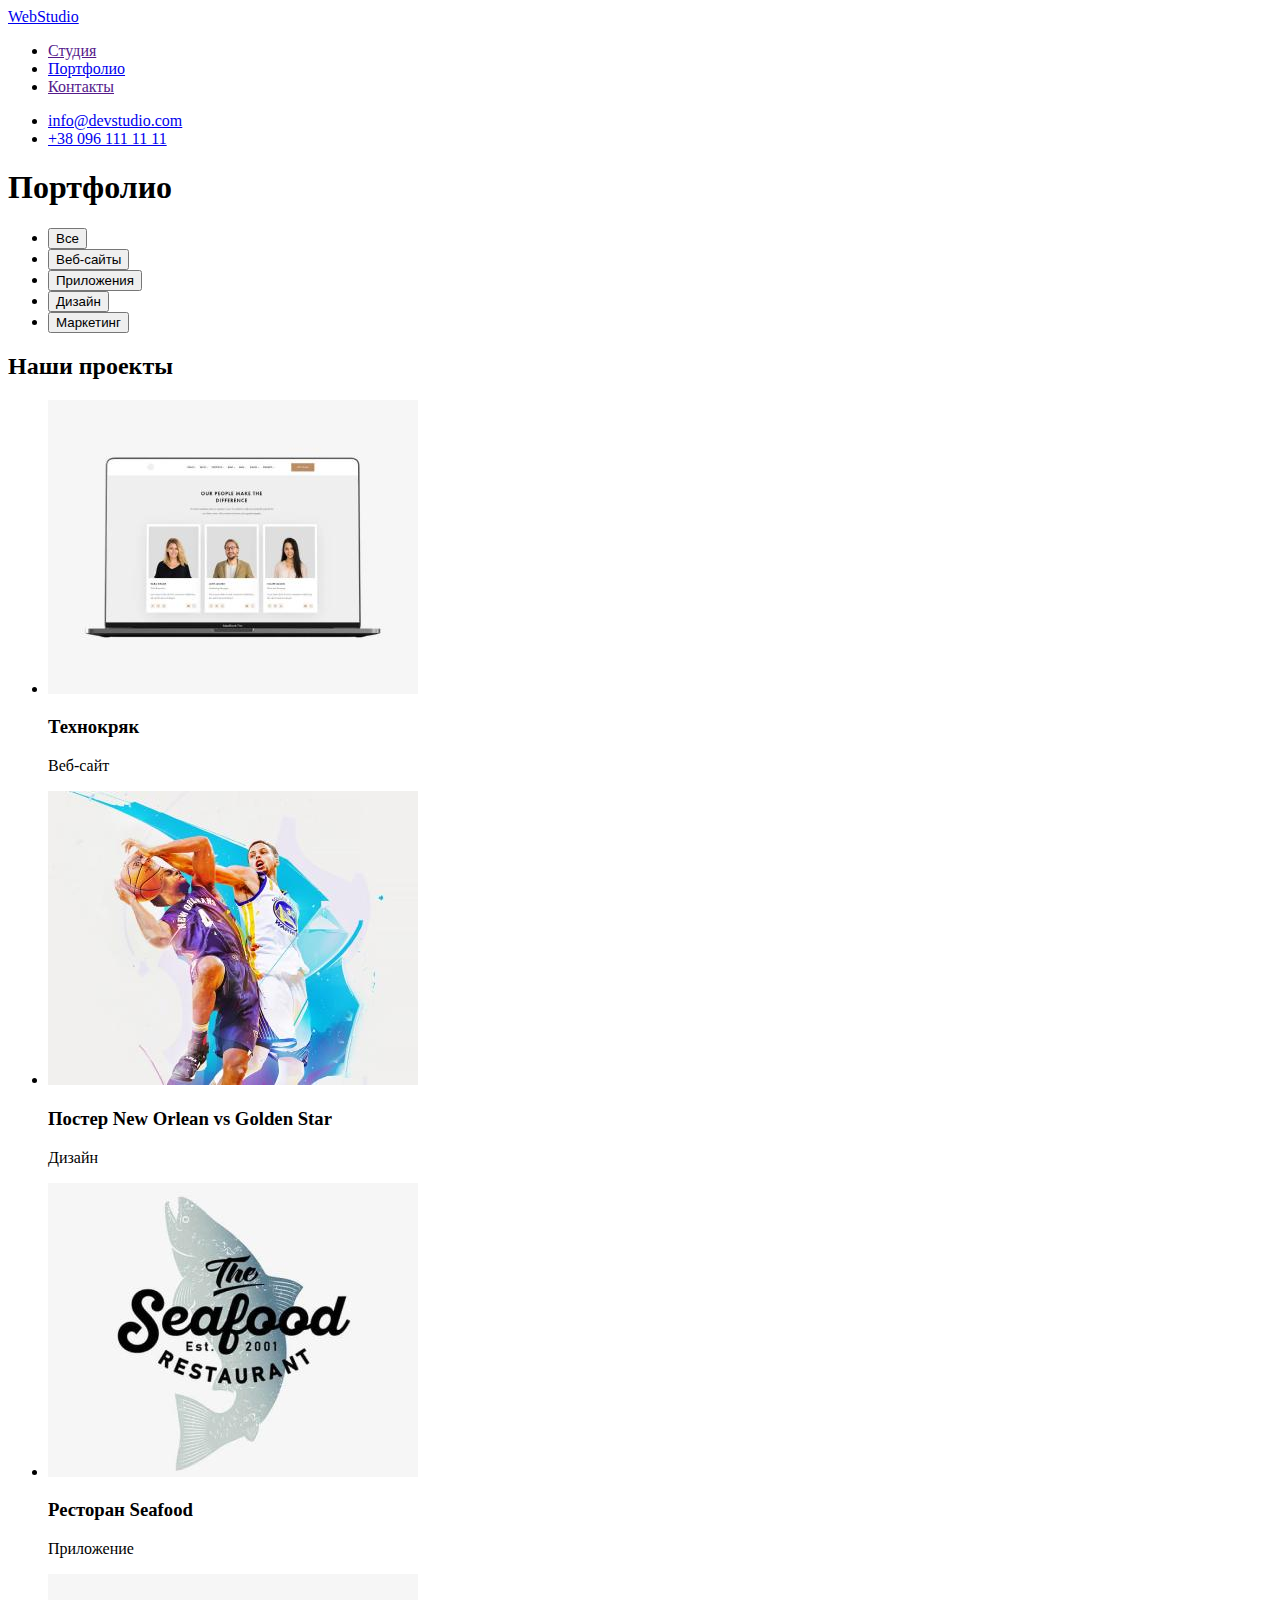
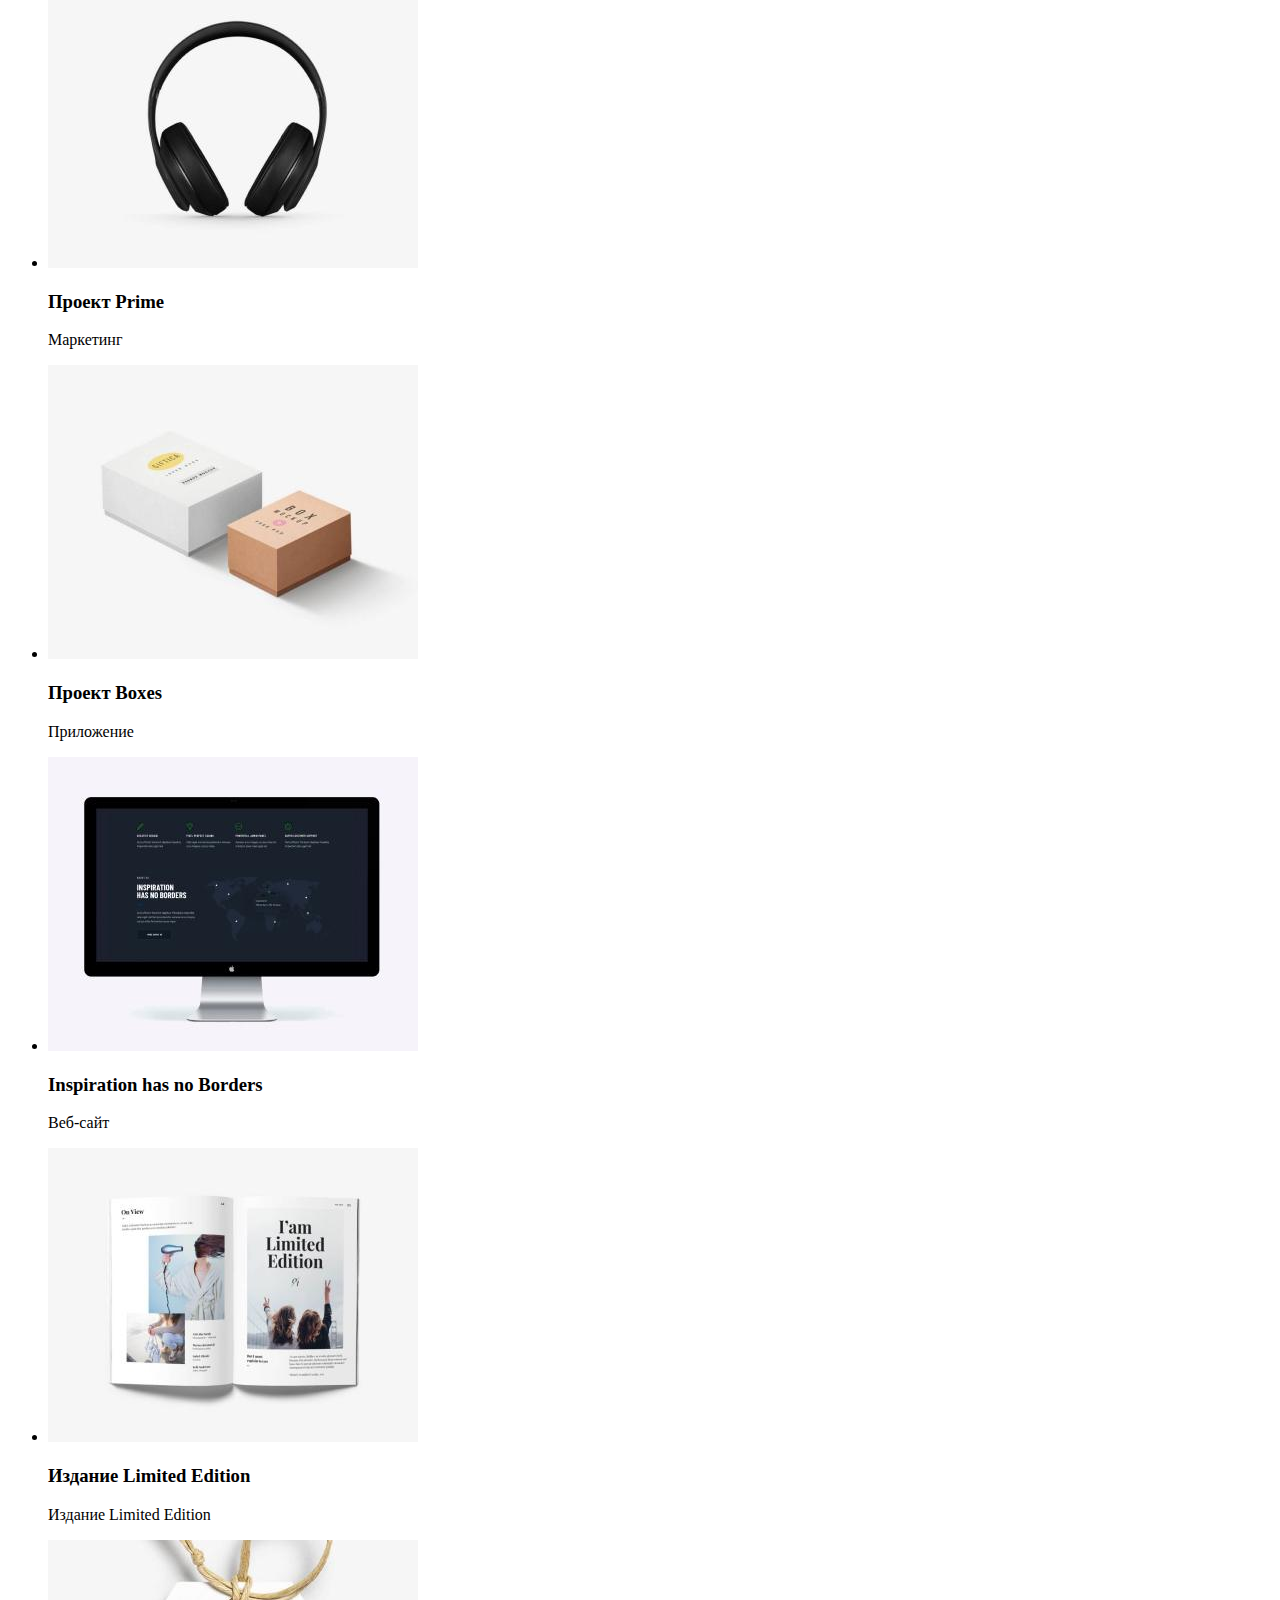
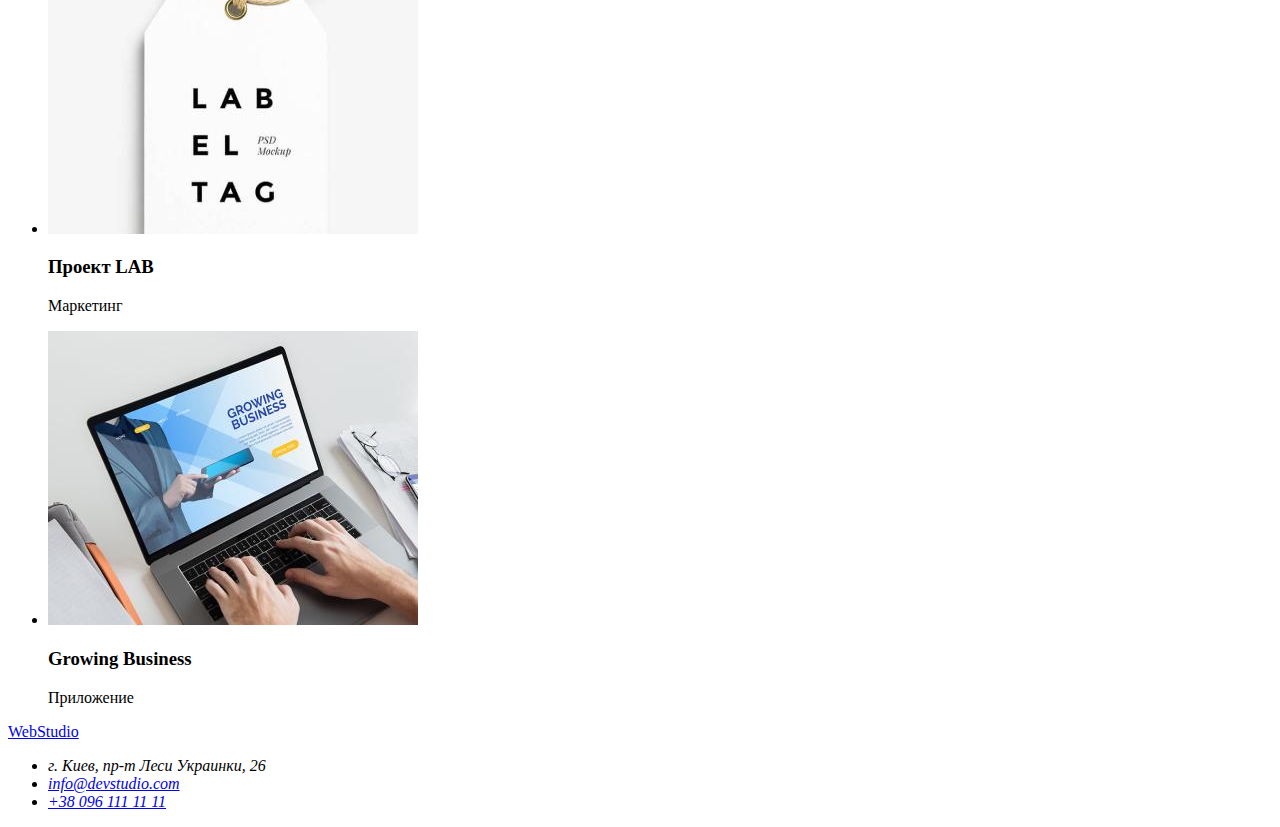
==== portfolio.html @ 82c2c6bb "Portfolio.html created" ====
<!DOCTYPE html>
<html lang="ru">
<head>
    <meta charset="UTF-8">
    <meta http-equiv="X-UA-Compatible" content="IE=edge">
    <meta name="viewport" content="width=device-width, initial-scale=1.0">
    <title>Portfolio</title>
</head>
<body>
    <header>
        <nav>
            <a href="./index.html" class="logo" lang="en">WebStudio</a>
            <ul>
                <li><a href="" class="link">Студия</a></li>
                <li><a href="./portfolio.html" class="link">Портфолио</a></li>
                <li><a href="" class="link">Контакты</a></li>
            </ul>
        </nav>
            <ul>
                <li><a href="mailto:info@devstudio.com" class="link">info@devstudio.com</a></li>
                <li><a href="tel:+380961111111" class="link">+38 096 111 11 11</a></li>
            </ul>
    </header>
    <main>
        <h1>Портфолио</h1>
        <section>
            <ul class="projects-filter">
                <li><button type="button">Все</button></li>
                <li><button type="button">Веб-сайты</button></li>
                <li><button type="button">Приложения</button></li>
                <li><button type="button">Дизайн</button></li>
                <li><button type="button">Маркетинг</button></li>
            </ul>
        </section>
        <section>
            <h2>Наши проекты</h2>
            <ul class="projects-list">
                <li>
                    <img src="./images/project-1.jpg" alt="Эскиз проекта" width="370">
                    <h3>Технокряк</h3>
                    <p>Веб-сайт</p>
                </li>
                <li>
                    <img src="./images/project-2.jpg" alt="Эскиз проекта" width="370">
                    <h3>Постер New Orlean vs Golden Star</h3>
                    <p>Дизайн</p>
                </li>
                <li>
                    <img src="./images/project-3.jpg" alt="Эскиз проекта" width="370">
                    <h3>Ресторан Seafood</h3>
                    <p>Приложение</p>
                </li>
                <li>
                    <img src="./images/project-4.jpg" alt="Эскиз проекта" width="370">
                    <h3>Проект Prime</h3>
                    <p>Маркетинг</p>
                </li>
                <li>
                    <img src="./images/project-5.jpg" alt="Эскиз проекта" width="370">
                    <h3>Проект Boxes</h3>
                    <p>Приложение</p>
                </li>
                <li>
                    <img src="./images/project-6.jpg" alt="Эскиз проекта" width="370">
                    <h3>Inspiration has no Borders</h3>
                    <p>Веб-сайт</p>
                </li>
                <li>
                    <img src="./images/project-7.jpg" alt="Эскиз проекта" width="370">
                    <h3>Издание Limited Edition</h3>
                    <p>Издание Limited Edition</p>
                </li>
                <li>
                    <img src="./images/project-8.jpg" alt="Эскиз проекта" width="370">
                    <h3>Проект LAB</h3>
                    <p>Маркетинг</p>
                </li>
                <li>
                    <img src="./images/project-9.jpg" alt="Эскиз проекта" width="370">
                    <h3>Growing Business</h3>
                    <p>Приложение</p>
                </li>
            </ul>
        </section>
    </main>
    <footer>
        <a href="./index.html" class="logo" lang="en">WebStudio</a>
        <address>
            <ul>
                <li>г. Киев, пр-т Леси Украинки, 26</li>
                <li><a href="mailto:info@devstudio.com" class="link">info@devstudio.com</a></li>
                <li><a href="tel:+380961111111" class="link">+38 096 111 11 11</a></li>
            </ul>
        </address>
    </footer>
</body>
</html>
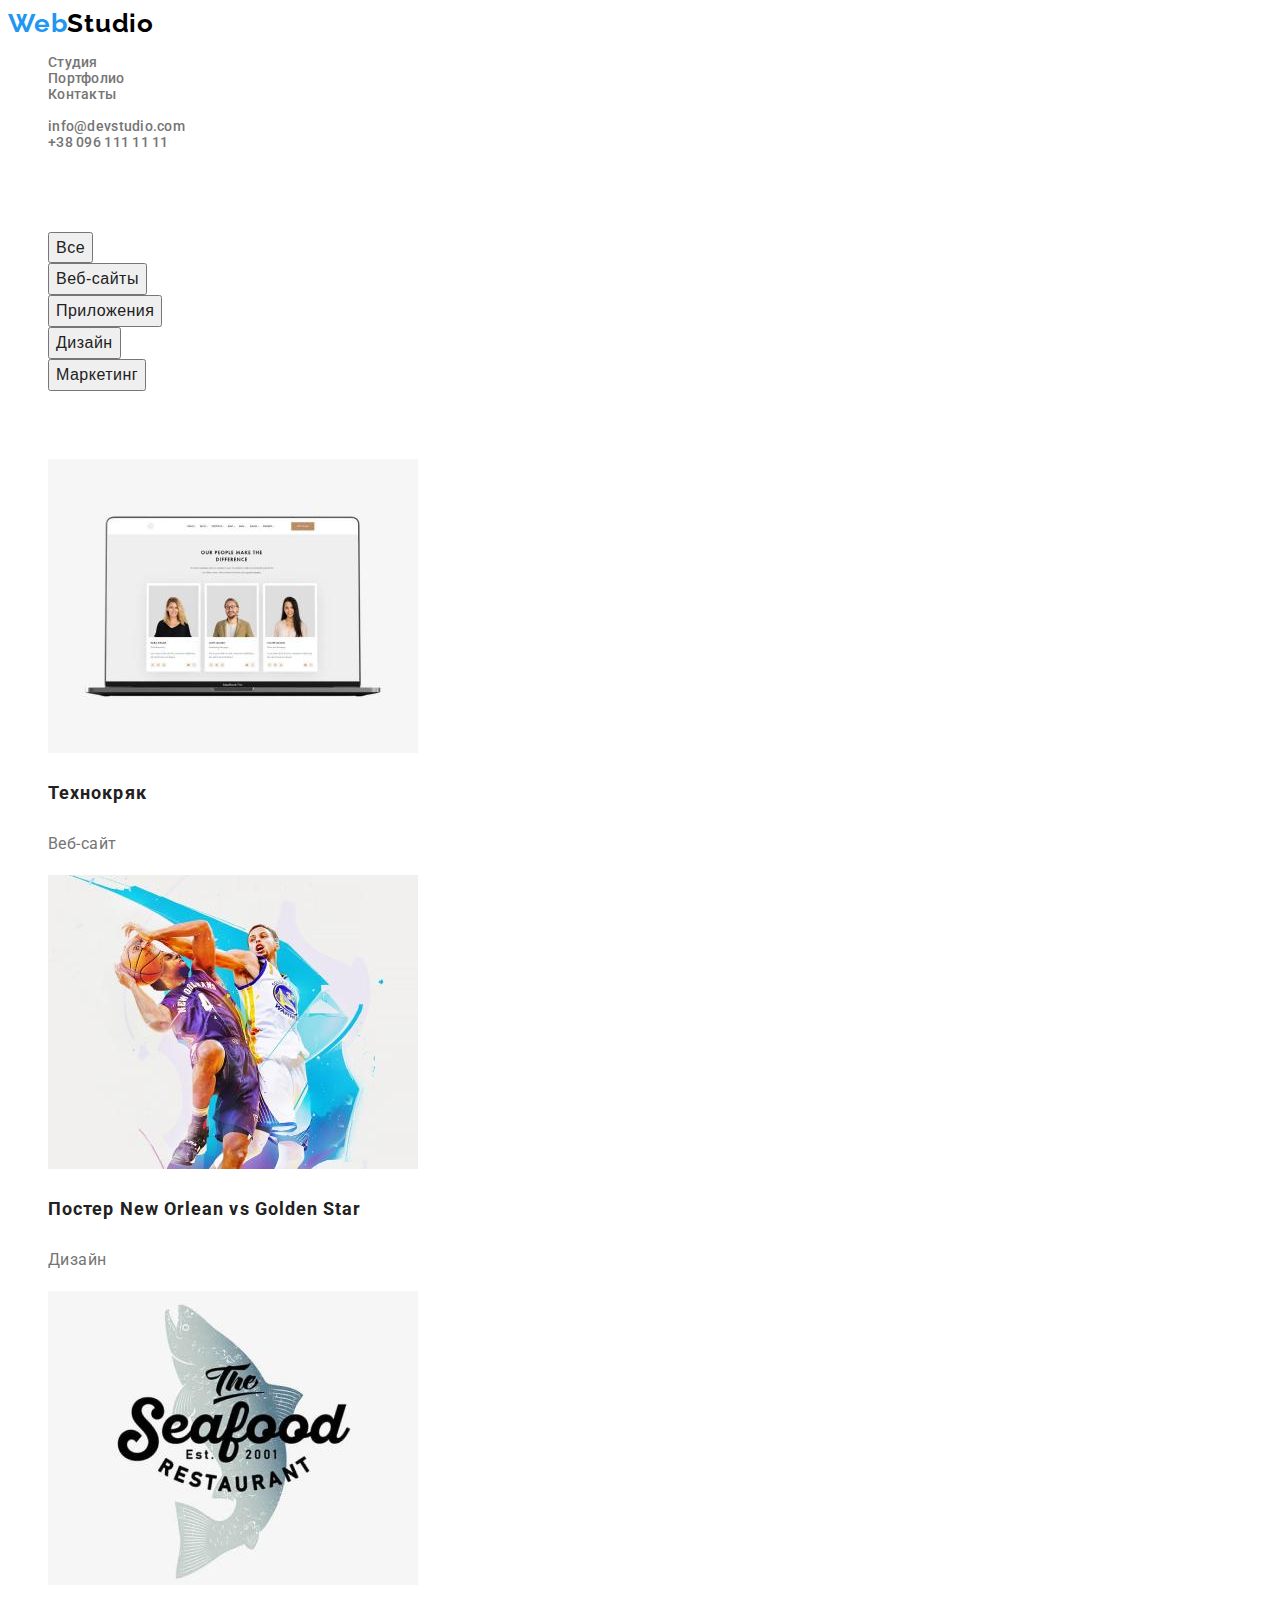
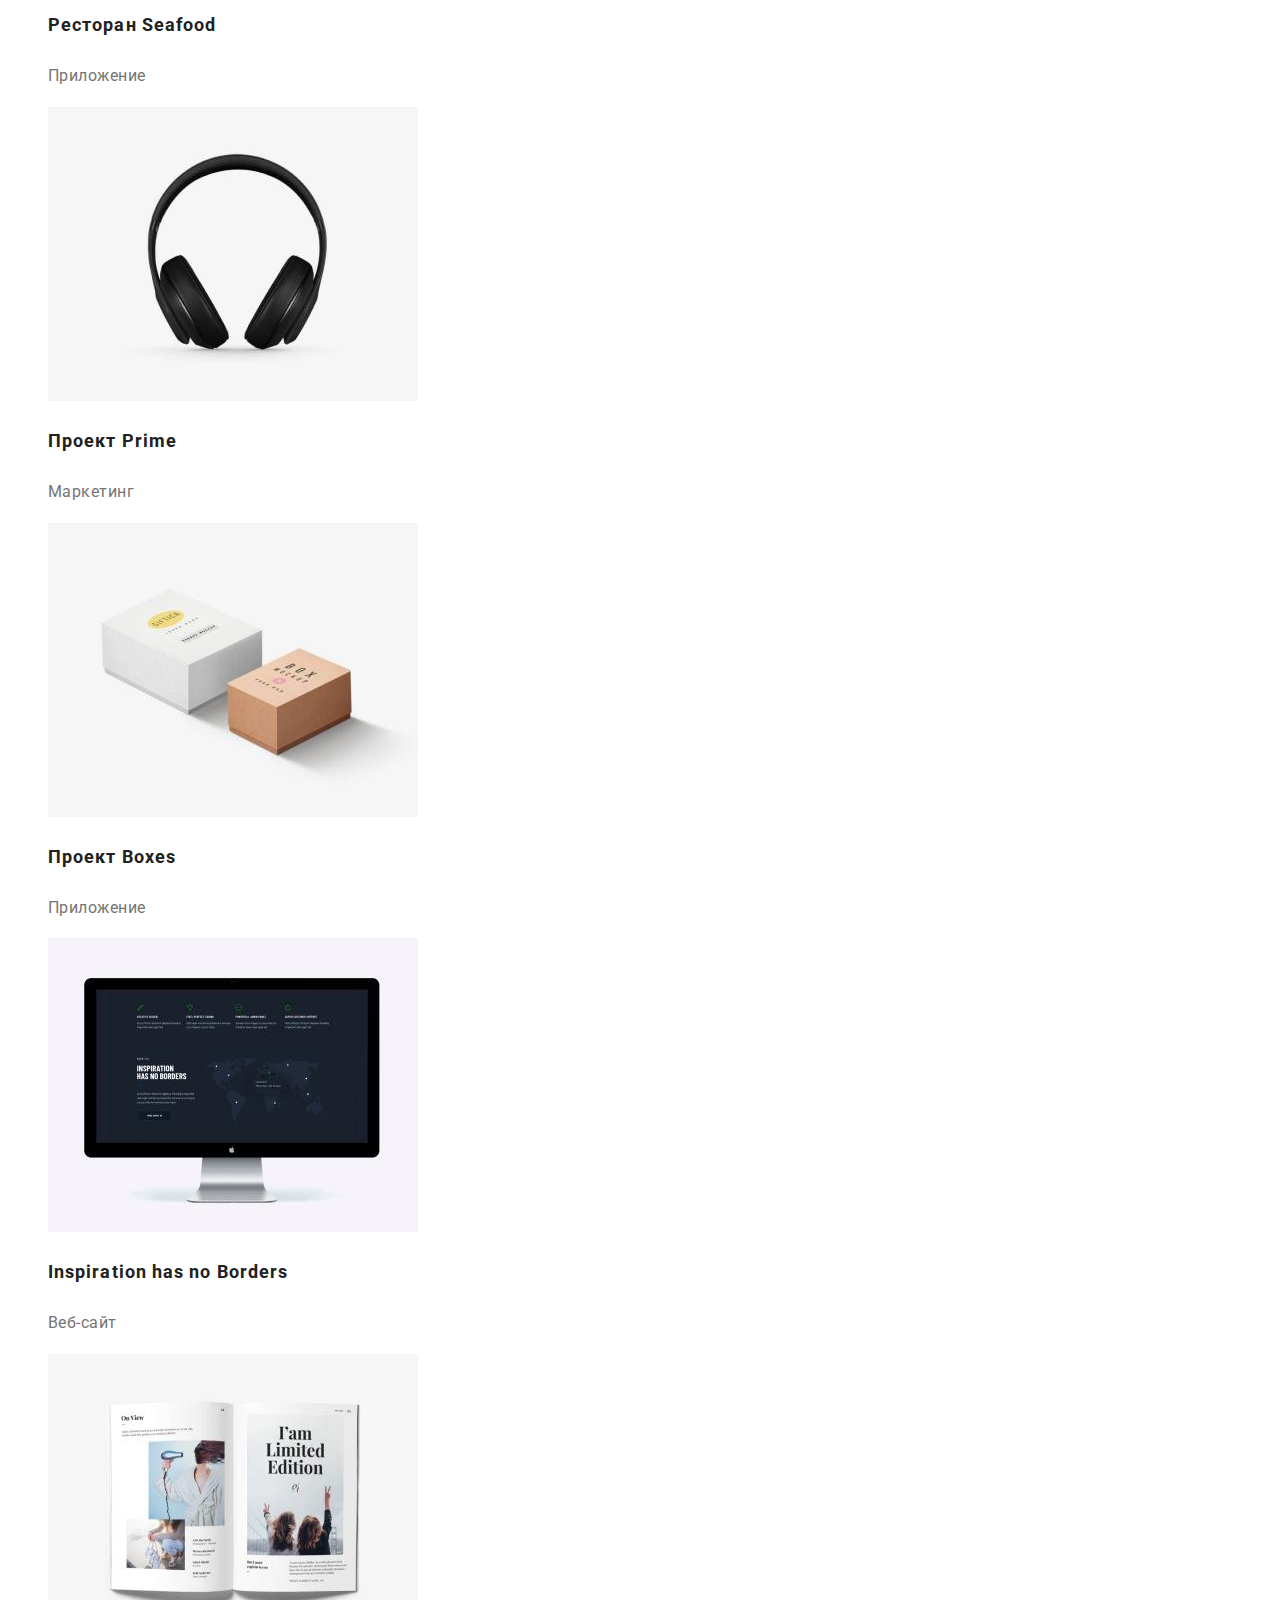
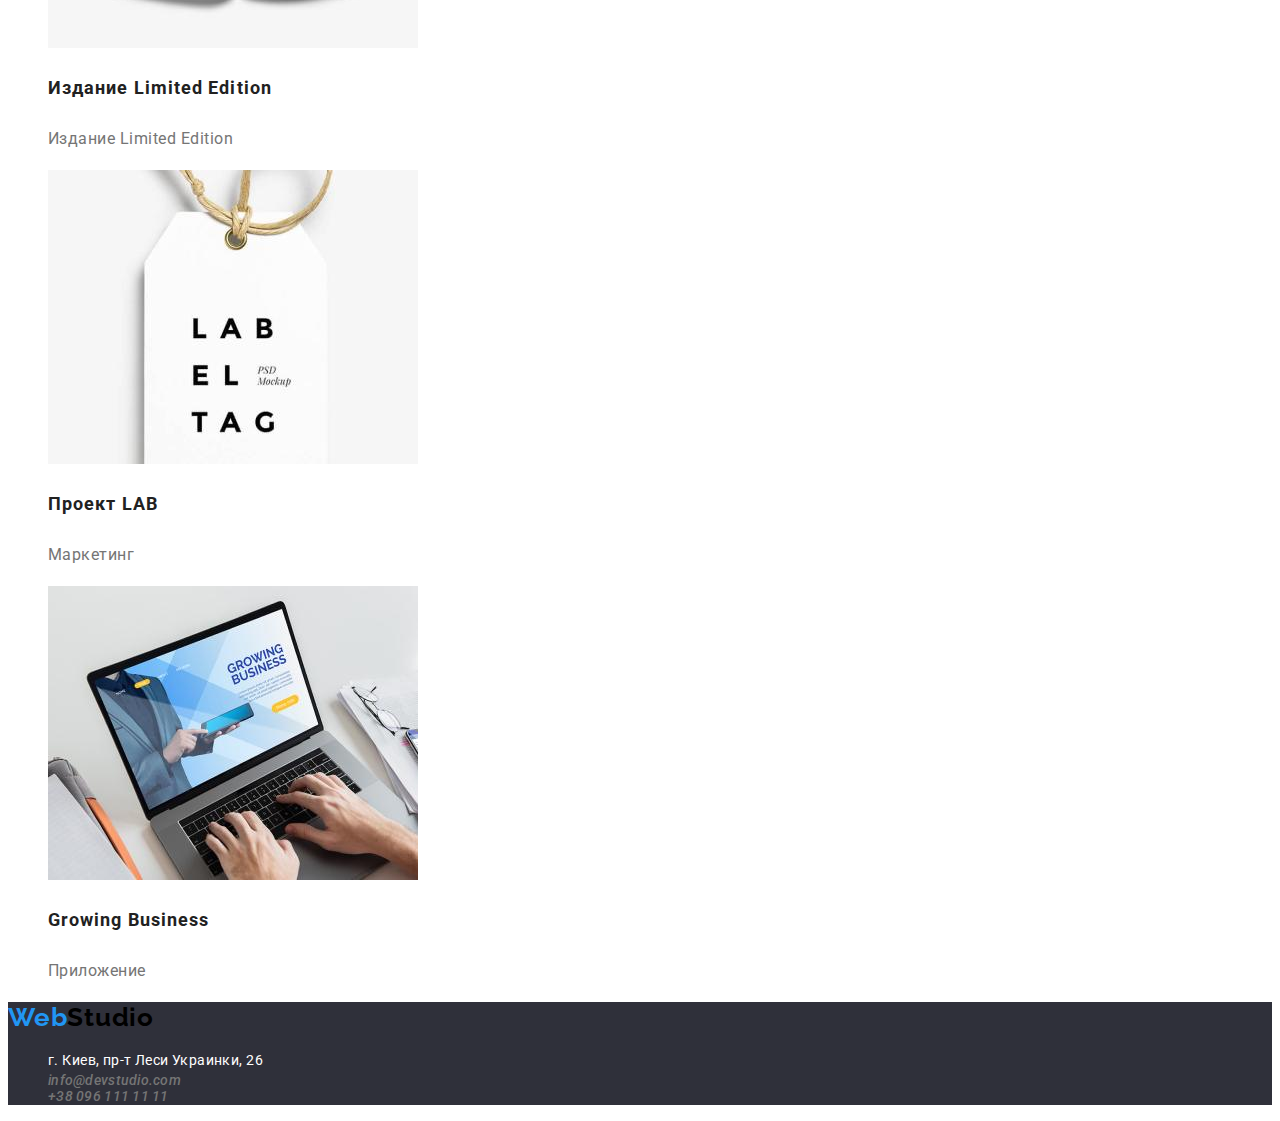
==== commit 1db6146f: "HW Finished" ====
--- a/portfolio.html
+++ b/portfolio.html
@@ -5,91 +5,96 @@
     <meta http-equiv="X-UA-Compatible" content="IE=edge">
     <meta name="viewport" content="width=device-width, initial-scale=1.0">
     <title>Portfolio</title>
+    <link rel="preconnect" href="https://fonts.googleapis.com">
+    <link rel="preconnect" href="https://fonts.gstatic.com" crossorigin>
+    <link href="https://fonts.googleapis.com/css2?family=Roboto:wght@400;500;700;900&display=swap" rel="stylesheet">
+    <link href="https://fonts.googleapis.com/css2?family=Raleway:wght@700&family=Roboto:wght@400;500;700;900&display=swap" rel="stylesheet"> 
+    <link rel="stylesheet" href="./css/styles.css">
 </head>
 <body>
-    <header>
-        <nav>
-            <a href="./index.html" class="logo" lang="en">WebStudio</a>
-            <ul>
-                <li><a href="" class="link">Студия</a></li>
-                <li><a href="./portfolio.html" class="link">Портфолио</a></li>
-                <li><a href="" class="link">Контакты</a></li>
+    <header class="header">
+        <nav class="nav">
+            <a href="./index.html" class="logo" lang="en"><span class="logo-pt1">Web</span><span class="logo-pt2">Studio</span></a>
+            <ul class="list nav-list">
+                <li class="nav-item"><a href="./index.html" class="link">Студия</a></li>
+                <li class="nav-item"><a href="./portfolio.html" class="link">Портфолио</a></li>
+                <li class="nav-item"><a href="" class="link">Контакты</a></li>
             </ul>
         </nav>
-            <ul>
-                <li><a href="mailto:info@devstudio.com" class="link">info@devstudio.com</a></li>
-                <li><a href="tel:+380961111111" class="link">+38 096 111 11 11</a></li>
+            <ul class="list contacts-list">
+                <li class="contacts-item contacts-link"><a href="mailto:info@devstudio.com" class="link">info@devstudio.com</a></li>
+                <li class="contacts-item contacts-link"><a href="tel:+380961111111" class="link">+38 096 111 11 11</a></li>
             </ul>
     </header>
     <main>
-        <h1>Портфолио</h1>
-        <section>
-            <ul class="projects-filter">
-                <li><button type="button">Все</button></li>
-                <li><button type="button">Веб-сайты</button></li>
-                <li><button type="button">Приложения</button></li>
-                <li><button type="button">Дизайн</button></li>
-                <li><button type="button">Маркетинг</button></li>
+        <h1 class="main-title">Портфолио</h1>
+        <section class="projects-filter-section">
+            <ul class="list projects-filter-list">
+                <li class="projects-filter-item"><button class="filter-btn" type="button">Все</button></li>
+                <li class="projects-filter-item"><button class="filter-btn" type="button">Веб-сайты</button></li>
+                <li class="projects-filter-item"><button class="filter-btn" type="button">Приложения</button></li>
+                <li class="projects-filter-item"><button class="filter-btn" type="button">Дизайн</button></li>
+                <li class="projects-filter-item"><button class="filter-btn" type="button">Маркетинг</button></li>
             </ul>
         </section>
-        <section>
-            <h2>Наши проекты</h2>
-            <ul class="projects-list">
-                <li>
+        <section class="our-projects-section">
+            <h2 class="our-projects-title">Наши проекты</h2>
+            <ul class="list projects-list">
+                <li class="projects-item">
                     <img src="./images/project-1.jpg" alt="Эскиз проекта" width="370">
-                    <h3>Технокряк</h3>
-                    <p>Веб-сайт</p>
+                    <h3 class="projects-subtitle">Технокряк</h3>
+                    <p class="projects-text">Веб-сайт</p>
                 </li>
-                <li>
+                <li class="projects-item">
                     <img src="./images/project-2.jpg" alt="Эскиз проекта" width="370">
-                    <h3>Постер New Orlean vs Golden Star</h3>
-                    <p>Дизайн</p>
+                    <h3 class="projects-subtitle">Постер New Orlean vs Golden Star</h3>
+                    <p class="projects-text">Дизайн</p>
                 </li>
-                <li>
+                <li class="projects-item">
                     <img src="./images/project-3.jpg" alt="Эскиз проекта" width="370">
-                    <h3>Ресторан Seafood</h3>
-                    <p>Приложение</p>
+                    <h3 class="projects-subtitle">Ресторан Seafood</h3>
+                    <p class="projects-text">Приложение</p>
                 </li>
-                <li>
+                <li class="projects-item">
                     <img src="./images/project-4.jpg" alt="Эскиз проекта" width="370">
-                    <h3>Проект Prime</h3>
-                    <p>Маркетинг</p>
+                    <h3 class="projects-subtitle">Проект Prime</h3>
+                    <p class="projects-text">Маркетинг</p>
                 </li>
-                <li>
+                <li class="projects-item">
                     <img src="./images/project-5.jpg" alt="Эскиз проекта" width="370">
-                    <h3>Проект Boxes</h3>
-                    <p>Приложение</p>
+                    <h3 class="projects-subtitle">Проект Boxes</h3>
+                    <p class="projects-text">Приложение</p>
                 </li>
-                <li>
+                <li class="projects-item">
                     <img src="./images/project-6.jpg" alt="Эскиз проекта" width="370">
-                    <h3>Inspiration has no Borders</h3>
-                    <p>Веб-сайт</p>
+                    <h3 class="projects-subtitle">Inspiration has no Borders</h3>
+                    <p class="projects-text">Веб-сайт</p>
                 </li>
-                <li>
+                <li class="projects-item">
                     <img src="./images/project-7.jpg" alt="Эскиз проекта" width="370">
-                    <h3>Издание Limited Edition</h3>
-                    <p>Издание Limited Edition</p>
+                    <h3 class="projects-subtitle">Издание Limited Edition</h3>
+                    <p class="projects-text">Издание Limited Edition</p>
                 </li>
-                <li>
+                <li class="projects-item">
                     <img src="./images/project-8.jpg" alt="Эскиз проекта" width="370">
-                    <h3>Проект LAB</h3>
-                    <p>Маркетинг</p>
+                    <h3 class="projects-subtitle">Проект LAB</h3>
+                    <p class="projects-text">Маркетинг</p>
                 </li>
-                <li>
+                <li class="projects-item">
                     <img src="./images/project-9.jpg" alt="Эскиз проекта" width="370">
-                    <h3>Growing Business</h3>
-                    <p>Приложение</p>
+                    <h3 class="projects-subtitle">Growing Business</h3>
+                    <p class="projects-text">Приложение</p>
                 </li>
             </ul>
         </section>
     </main>
-    <footer>
-        <a href="./index.html" class="logo" lang="en">WebStudio</a>
+    <footer class="footer">
+        <a href="./index.html" class="logo" lang="en"><span class="logo-pt1">Web</span><span class="logo-pt2">Studio</span></a>
         <address>
-            <ul>
-                <li>г. Киев, пр-т Леси Украинки, 26</li>
-                <li><a href="mailto:info@devstudio.com" class="link">info@devstudio.com</a></li>
-                <li><a href="tel:+380961111111" class="link">+38 096 111 11 11</a></li>
+            <ul class="list contacts-list">
+                <li class="contacts-item adress">г. Киев, пр-т Леси Украинки, 26</li>
+                <li class="contacts-item contacts-link"><a href="mailto:info@devstudio.com" class="link">info@devstudio.com</a></li>
+                <li class="contacts-item contacts-link"><a href="tel:+380961111111" class="link">+38 096 111 11 11</a></li>
             </ul>
         </address>
     </footer>
--- a/css/styles.css
+++ b/css/styles.css
@@ -0,0 +1,195 @@
+body {font-family: roboto;}
+
+:root {
+    --main-header-color: #212121;
+    --main-contacts-color: #757575;
+    --main-text-color: #757575;
+    --main-hover-color: #2196F3;
+    --main-title-color: #212121;
+}
+/* Links and lists styles reset */
+.link {
+    text-decoration: none;
+    color: var(--main-contacts-color);
+}
+.logo {
+    text-decoration: none;
+}
+.link:hover{
+    color: var(--main-hover-color);
+}
+.link:focus{
+    color: var(--main-hover-color);
+}
+.list {
+    list-style: none;
+}
+/* Logo */
+.logo-pt1 {
+    font-family: Raleway;
+    font-weight: 700;
+    font-size: 26px;
+    line-height: 1.19;
+    letter-spacing: 0.03em;
+    color: #2196F3;
+}
+.logo-pt2 {
+    font-family: Raleway;
+    font-weight: 700;
+    font-size: 26px;
+    line-height: 1.19;
+    letter-spacing: 0.03em;
+    color: #000000
+}
+/* Navigation*/
+.list{
+    list-style: none;
+}
+.nav-item {
+    font-weight: 500;
+    font-size: 14px;
+    line-height: 1.14;
+    letter-spacing: 0.02em;
+    color: var(--main-header-color);
+}
+/* Contacts*/
+.contacts-list {
+    list-style: none;
+}
+.contacts-item {
+    font-weight: 500;
+    font-size: 14px;
+    line-height: 1.14;
+    letter-spacing: 0.02em; 
+    color: var(--main-contacts-color);
+}
+/* Hero section*/
+.hero-section {
+    background-color: #2F303A;
+}
+.hero-section-title {
+    font-weight: 900;
+    font-size: 44px;
+    line-height: 1.36;
+    text-align: center;
+    letter-spacing: 0.06em;
+    text-transform: uppercase;
+    color: #FFFFFF;
+}
+.hero-section-btn {
+    background-color: var(--main-hover-color);
+    font-weight: 700;
+    font-size: 16px;
+    line-height: 1.87;
+    display: flex;
+    align-items: center;
+    text-align: center;
+    letter-spacing: 0.06em;
+    color: #FFFFFF;
+    cursor: pointer;
+}
+/* Features section */
+.features-title {
+    visibility: hidden;
+}
+.features-subtitle {
+    font-weight: 700;
+    font-size: 14px;
+    line-height: 1.14;
+    letter-spacing: 0.03em;
+    text-transform: uppercase;
+    color: var(--main-title-color);
+}
+.features-text {
+    font-weight: 400;
+    font-size: 14px;
+    line-height: 1.71;
+    letter-spacing: 0.03em;
+    color: var(--main-text-color);
+}
+/* Our work section */
+.our-work-title {
+    font-weight: 700;
+    font-size: 36px;
+    line-height: 1.17;
+    text-align: center;
+    letter-spacing: 0.03em;
+    color: var(--main-title-color);
+}
+/* Our team section */
+.our-team-title {
+    font-weight: 700;
+    font-size: 36px;
+    line-height: 1.17;
+    text-align: center;
+    letter-spacing: 0.03em;
+    color: var(--main-title-color);   
+}
+.our-team-member {
+    font-weight: 500;
+    font-size: 16px;
+    line-height: 1.19;
+    text-align: center;
+    letter-spacing: 0.03em;
+    color: var(--main-title-color);
+}
+.our-team-position {
+    font-weight: 400;
+    font-size: 16px;
+    line-height: 1.19;
+    text-align: center;
+    letter-spacing: 0.03em;
+    color: var(--main-text-color);
+}
+.footer {
+    background-color: #2F303A;
+}
+
+.contacts-item.adress{
+    font-style: normal;
+    font-weight: normal;
+    font-size: 14px;
+    line-height: 1.71;
+    letter-spacing: 0.03em;
+    color: #FFFFFF;
+}
+
+/* --------------PORTFOLIO-------------- */
+.main-title {
+    visibility: hidden;
+}
+.filter-btn {
+    font-weight: 500;
+    font-size: 16px;
+    line-height: 1.62;
+    text-align: center;
+    letter-spacing: 0.03em;
+    color: var(--main-title-color);
+}
+.filter-btn:hover{
+    color: var(--main-hover-color);
+}
+.filter-btn:active{
+    color: var(--main-hover-color);
+}
+.filter-btn:focus{
+    color: var(--main-hover-color);
+}
+/* Our projects section */
+.our-projects-title {
+    visibility: hidden;
+}
+.projects-subtitle {
+    font-weight: 700;
+    font-size: 18px;
+    line-height: 2.00;
+    letter-spacing: 0.06em;
+    color: var(--main-title-color);
+}
+.projects-text {
+    font-weight: 400;
+    font-size: 16px;
+    line-height: 1.87;
+    letter-spacing: 0.03em;
+    color: var(--main-text-color);
+}
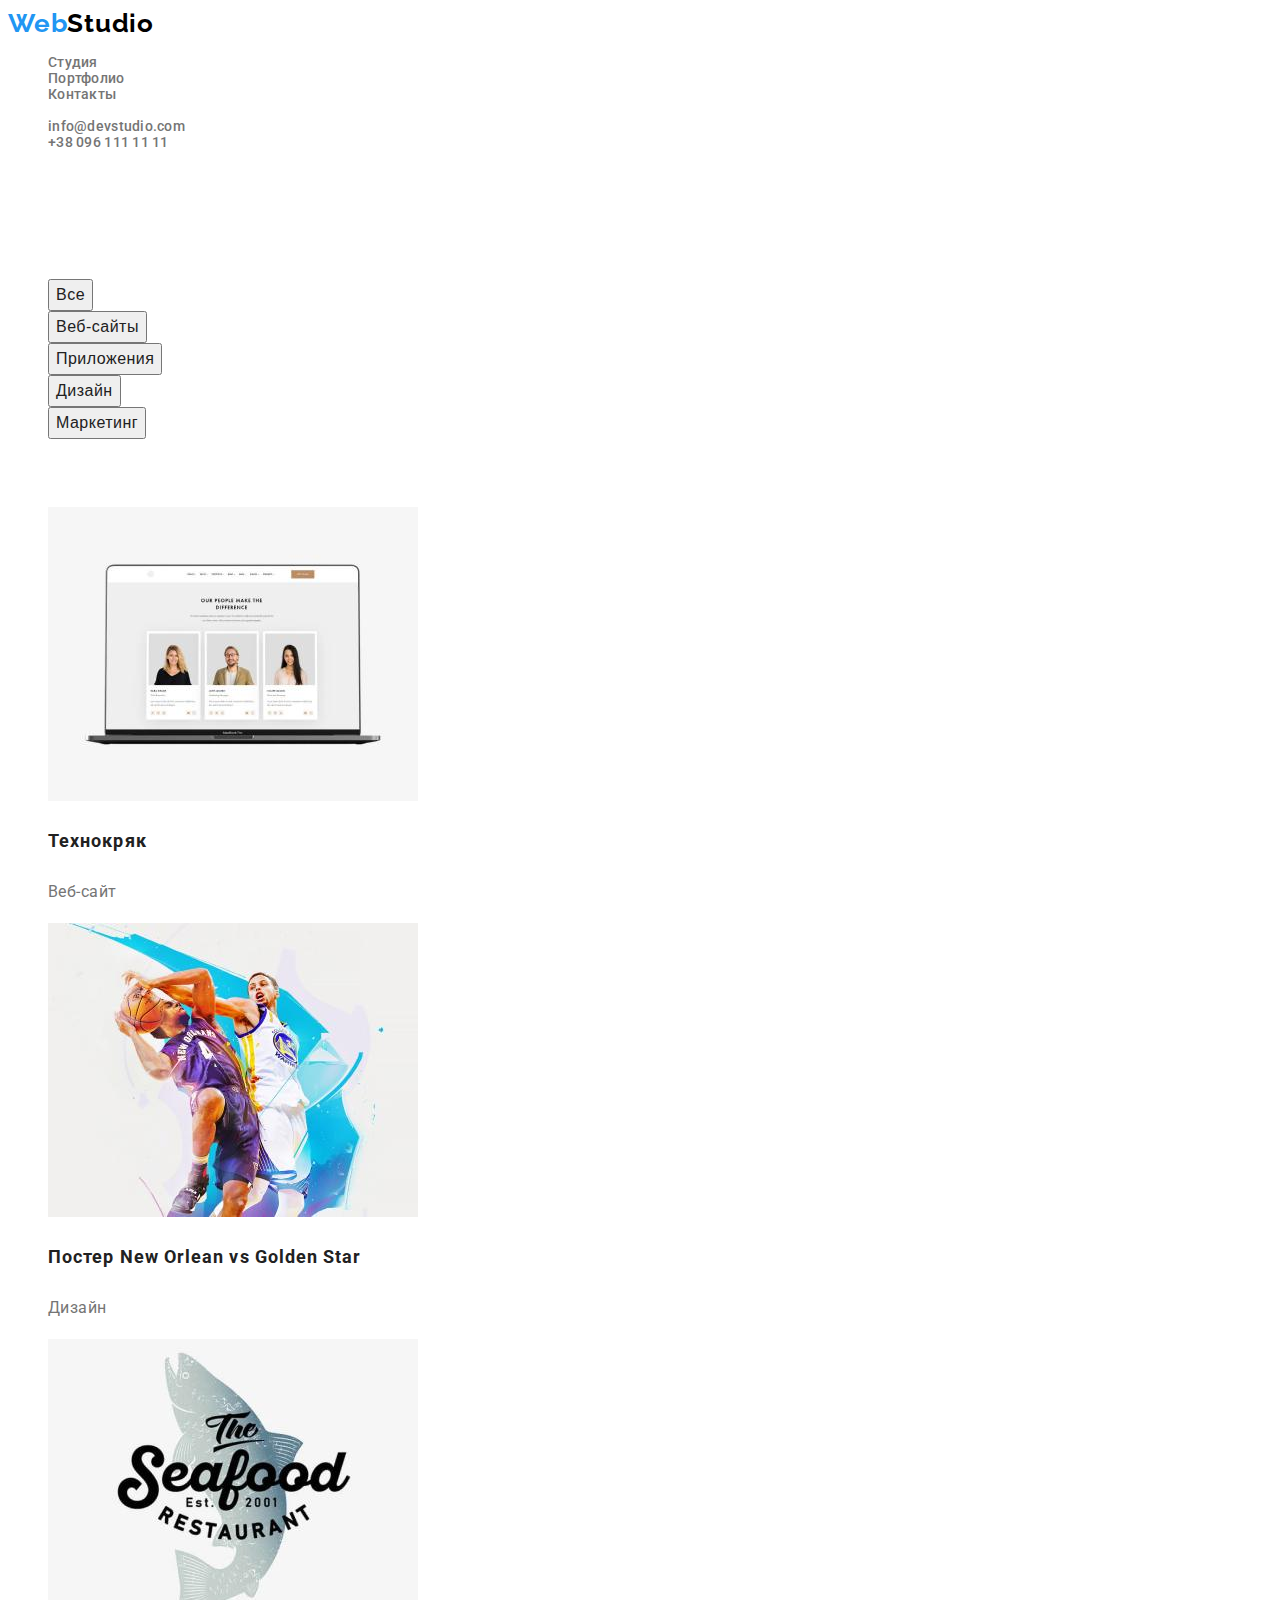
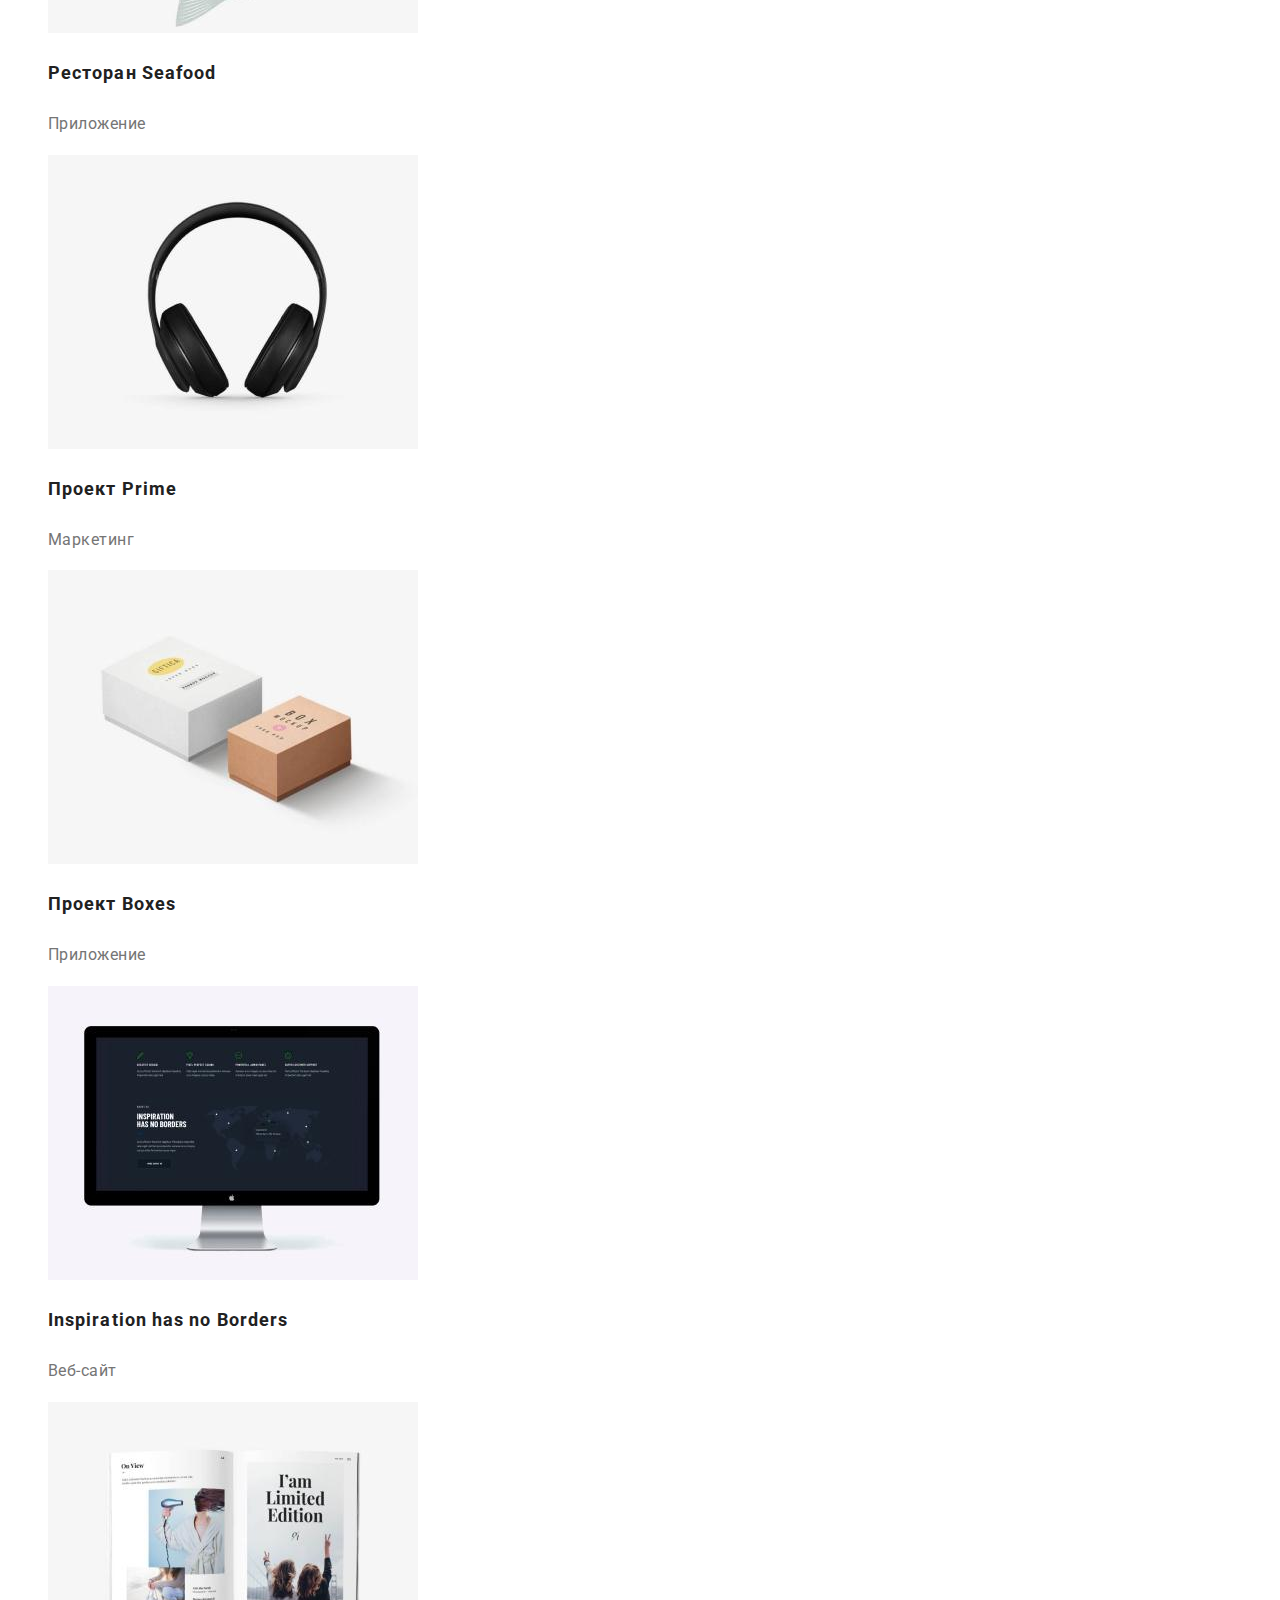
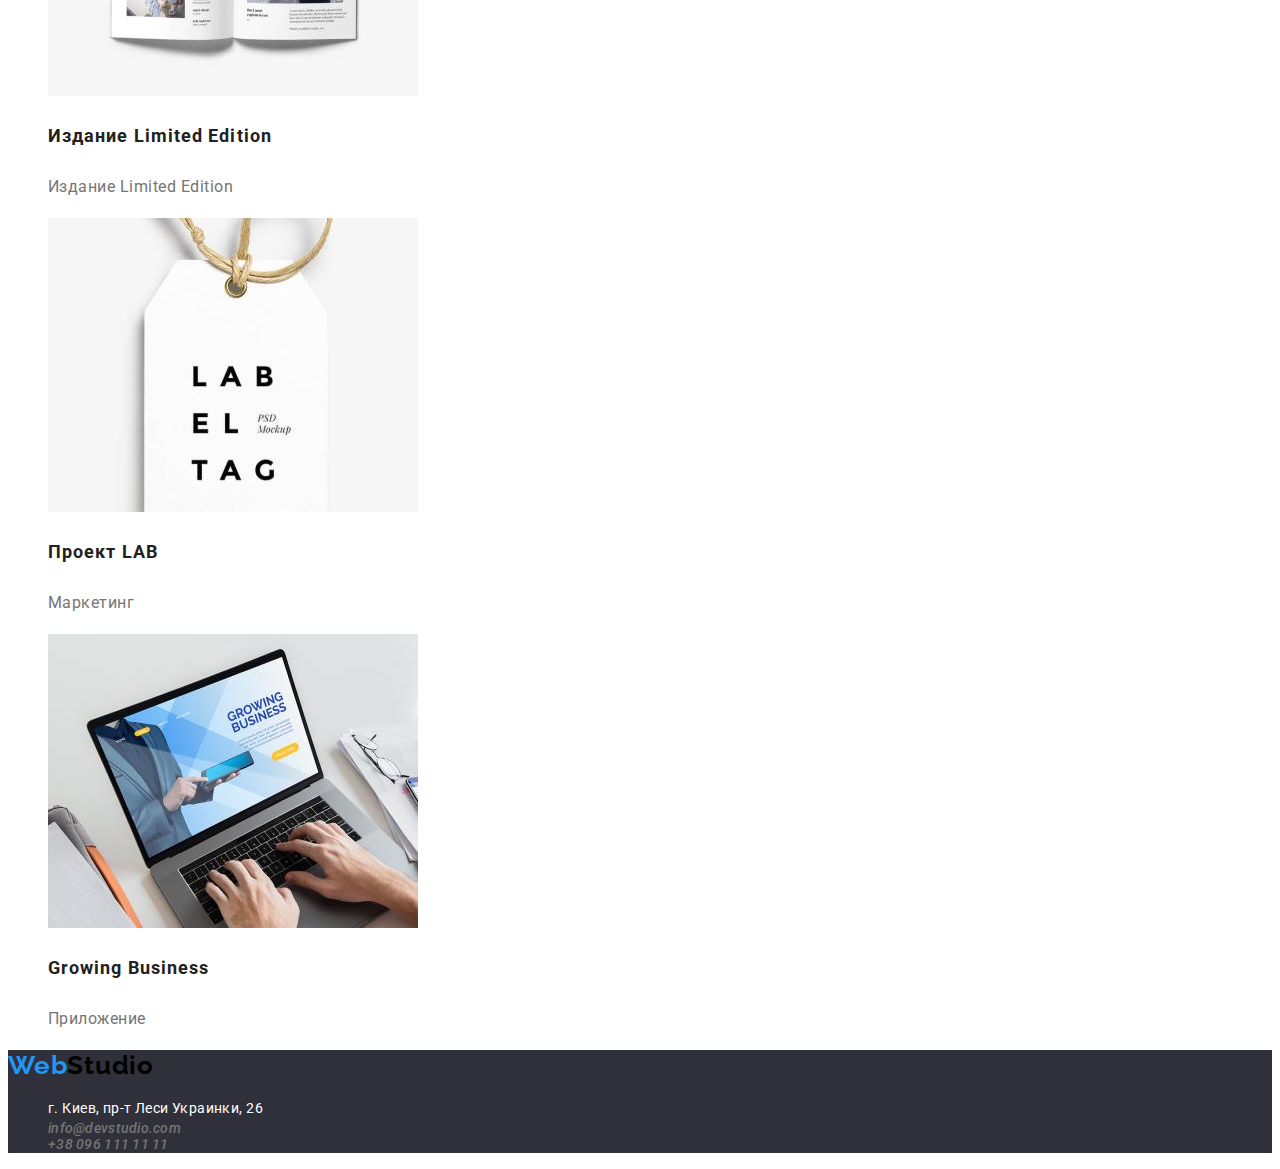
==== commit ac78a443: "Add filters h2" ====
--- a/portfolio.html
+++ b/portfolio.html
@@ -29,6 +29,7 @@
     <main>
         <h1 class="main-title">Портфолио</h1>
         <section class="projects-filter-section">
+            <h2 class="projects-filter-title">Типы проектов</h2>
             <ul class="list projects-filter-list">
                 <li class="projects-filter-item"><button class="filter-btn" type="button">Все</button></li>
                 <li class="projects-filter-item"><button class="filter-btn" type="button">Веб-сайты</button></li>
--- a/css/styles.css
+++ b/css/styles.css
@@ -158,6 +158,10 @@
 .main-title {
     visibility: hidden;
 }
+/* Filter Section */
+.projects-filter-title {
+    visibility: hidden;
+}
 .filter-btn {
     font-weight: 500;
     font-size: 16px;
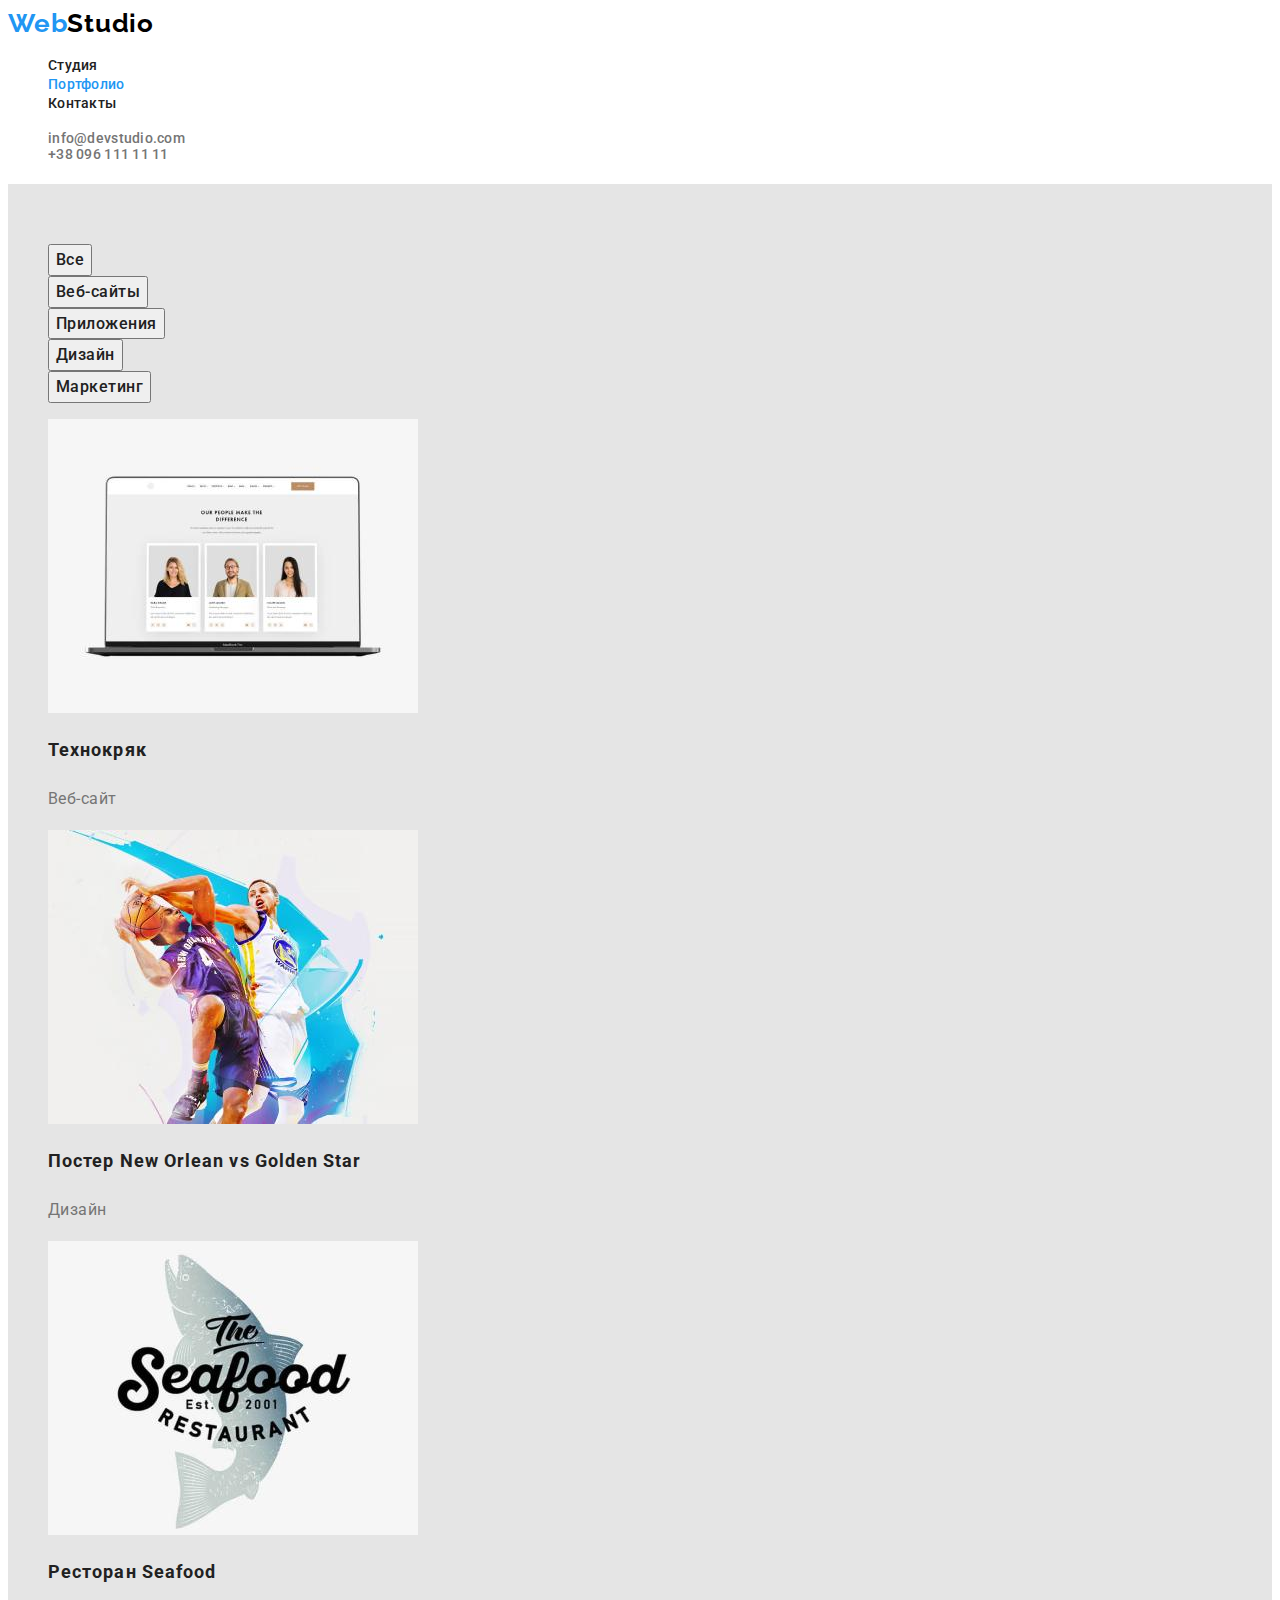
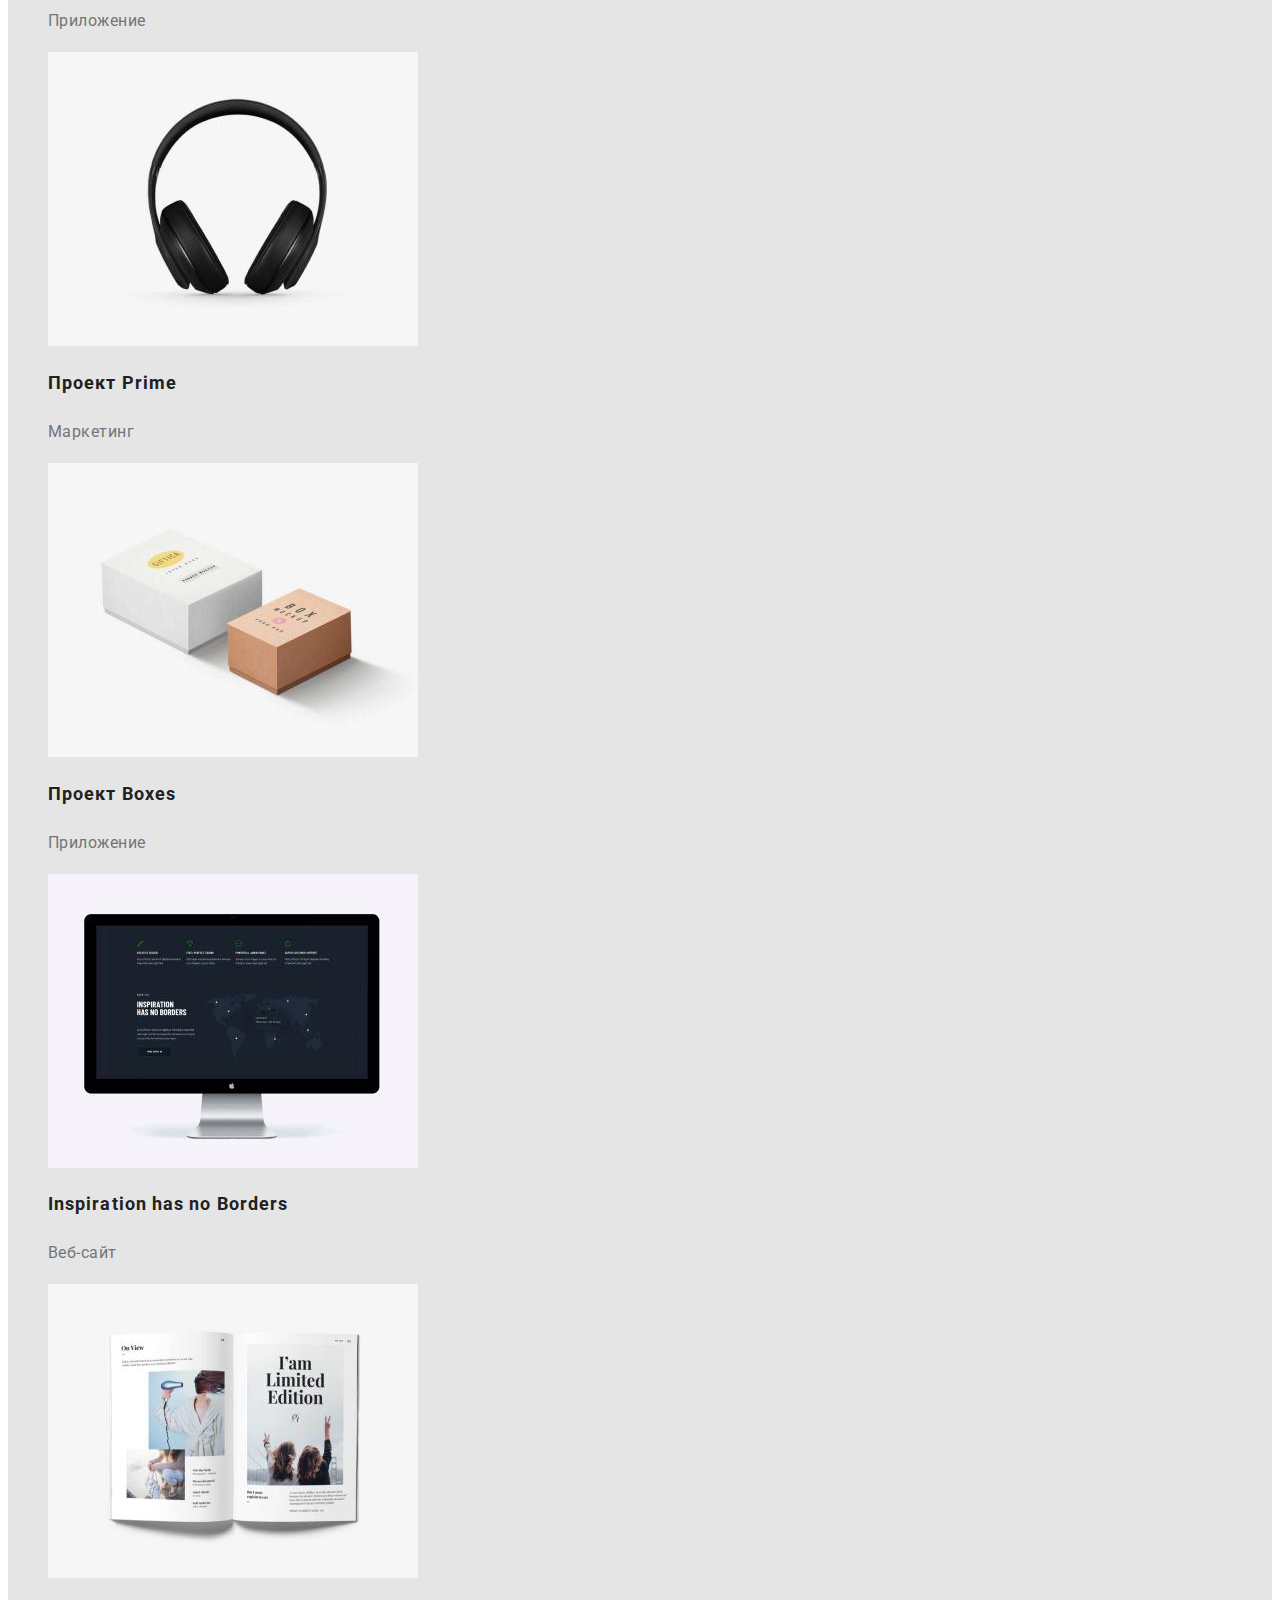
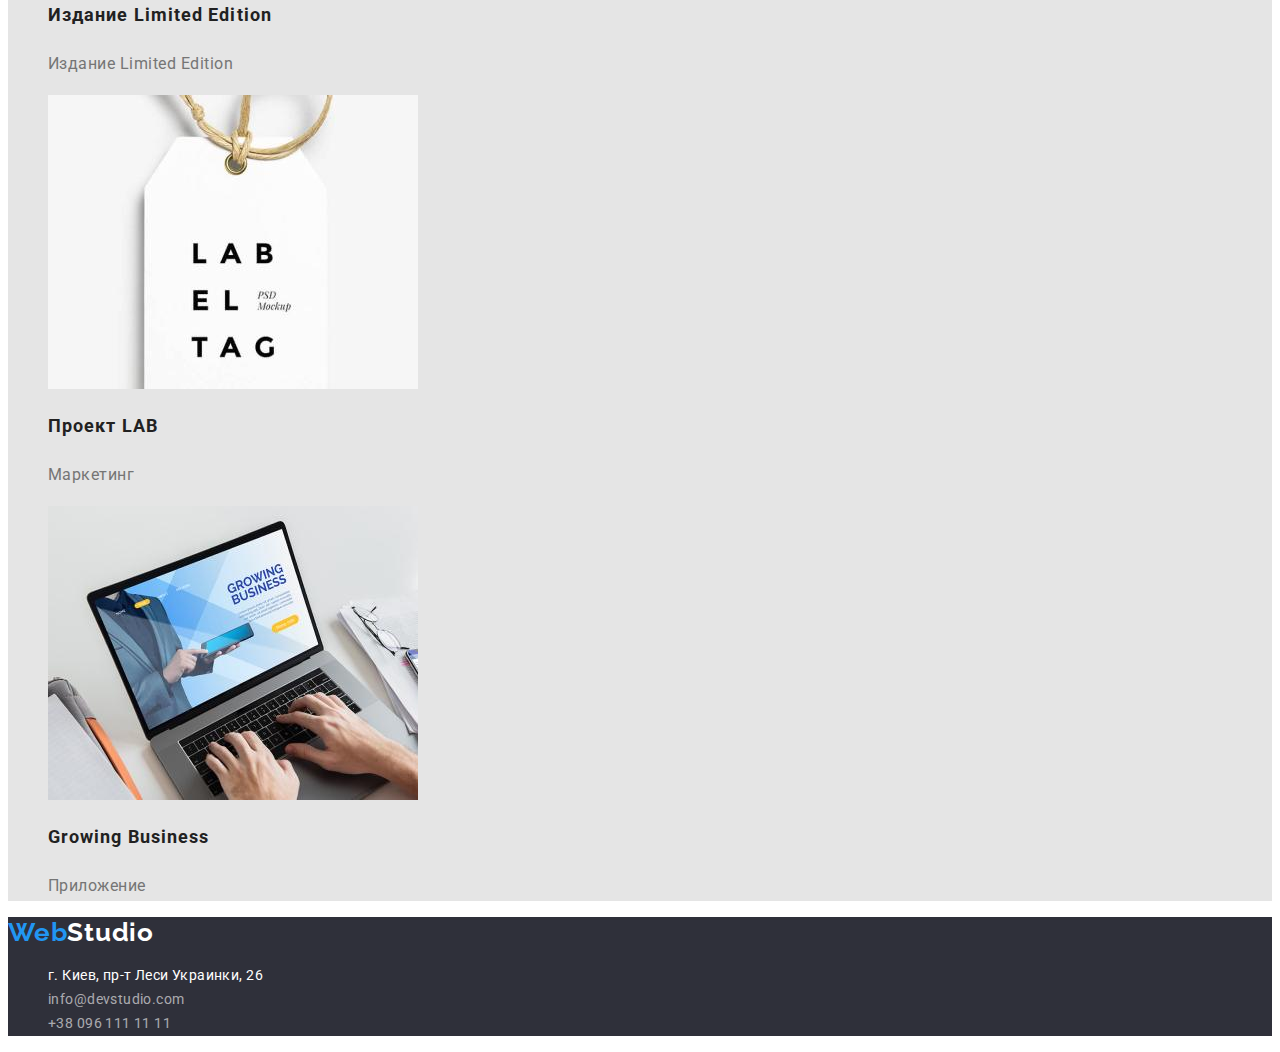
==== commit f07e29ed: "2nd version" ====
--- a/portfolio.html
+++ b/portfolio.html
@@ -7,29 +7,27 @@
     <title>Portfolio</title>
     <link rel="preconnect" href="https://fonts.googleapis.com">
     <link rel="preconnect" href="https://fonts.gstatic.com" crossorigin>
-    <link href="https://fonts.googleapis.com/css2?family=Roboto:wght@400;500;700;900&display=swap" rel="stylesheet">
-    <link href="https://fonts.googleapis.com/css2?family=Raleway:wght@700&family=Roboto:wght@400;500;700;900&display=swap" rel="stylesheet"> 
+    <link href="https://fonts.googleapis.com/css2?family=Raleway:wght@700&family=Roboto:wght@400;500;700;900&display=swap" rel="stylesheet">
     <link rel="stylesheet" href="./css/styles.css">
 </head>
 <body>
     <header class="header">
         <nav class="nav">
-            <a href="./index.html" class="logo" lang="en"><span class="logo-pt1">Web</span><span class="logo-pt2">Studio</span></a>
+            <a href="./index.html" class="link logo" lang="en">Web<span class="logo-header">Studio</span></a>
             <ul class="list nav-list">
-                <li class="nav-item"><a href="./index.html" class="link">Студия</a></li>
-                <li class="nav-item"><a href="./portfolio.html" class="link">Портфолио</a></li>
-                <li class="nav-item"><a href="" class="link">Контакты</a></li>
+                <li class="nav-item"><a href="./index.html" class="nav-link">Студия</a></li>
+                <li class="nav-item"><a href="./portfolio.html" class="nav-link-current">Портфолио</a></li>
+                <li class="nav-item"><a href="" class="nav-link">Контакты</a></li>
             </ul>
         </nav>
             <ul class="list contacts-list">
-                <li class="contacts-item contacts-link"><a href="mailto:info@devstudio.com" class="link">info@devstudio.com</a></li>
-                <li class="contacts-item contacts-link"><a href="tel:+380961111111" class="link">+38 096 111 11 11</a></li>
+                <li class="contacts-item"><a href="mailto:info@devstudio.com" class="contacts-link">info@devstudio.com</a></li>
+                <li class="contacts-item contacts-link"><a href="tel:+380961111111" class="contacts-link">+38 096 111 11 11</a></li>
             </ul>
     </header>
-    <main>
+    <main class="main-content">
         <h1 class="main-title">Портфолио</h1>
-        <section class="projects-filter-section">
-            <h2 class="projects-filter-title">Типы проектов</h2>
+        <section class="our-projects-section">
             <ul class="list projects-filter-list">
                 <li class="projects-filter-item"><button class="filter-btn" type="button">Все</button></li>
                 <li class="projects-filter-item"><button class="filter-btn" type="button">Веб-сайты</button></li>
@@ -37,65 +35,62 @@
                 <li class="projects-filter-item"><button class="filter-btn" type="button">Дизайн</button></li>
                 <li class="projects-filter-item"><button class="filter-btn" type="button">Маркетинг</button></li>
             </ul>
-        </section>
-        <section class="our-projects-section">
-            <h2 class="our-projects-title">Наши проекты</h2>
             <ul class="list projects-list">
                 <li class="projects-item">
                     <img src="./images/project-1.jpg" alt="Эскиз проекта" width="370">
-                    <h3 class="projects-subtitle">Технокряк</h3>
+                    <h2 class="projects-subtitle">Технокряк</h2>
                     <p class="projects-text">Веб-сайт</p>
                 </li>
                 <li class="projects-item">
                     <img src="./images/project-2.jpg" alt="Эскиз проекта" width="370">
-                    <h3 class="projects-subtitle">Постер New Orlean vs Golden Star</h3>
+                    <h2 class="projects-subtitle">Постер New Orlean vs Golden Star</h2>
                     <p class="projects-text">Дизайн</p>
                 </li>
                 <li class="projects-item">
                     <img src="./images/project-3.jpg" alt="Эскиз проекта" width="370">
-                    <h3 class="projects-subtitle">Ресторан Seafood</h3>
+                    <h2 class="projects-subtitle">Ресторан Seafood</h2>
                     <p class="projects-text">Приложение</p>
                 </li>
                 <li class="projects-item">
                     <img src="./images/project-4.jpg" alt="Эскиз проекта" width="370">
-                    <h3 class="projects-subtitle">Проект Prime</h3>
+                    <h2 class="projects-subtitle">Проект Prime</h2>
                     <p class="projects-text">Маркетинг</p>
                 </li>
                 <li class="projects-item">
                     <img src="./images/project-5.jpg" alt="Эскиз проекта" width="370">
-                    <h3 class="projects-subtitle">Проект Boxes</h3>
+                    <h2 class="projects-subtitle">Проект Boxes</h2>
                     <p class="projects-text">Приложение</p>
                 </li>
                 <li class="projects-item">
                     <img src="./images/project-6.jpg" alt="Эскиз проекта" width="370">
-                    <h3 class="projects-subtitle">Inspiration has no Borders</h3>
+                    <h2 class="projects-subtitle">Inspiration has no Borders</h2>
                     <p class="projects-text">Веб-сайт</p>
                 </li>
                 <li class="projects-item">
                     <img src="./images/project-7.jpg" alt="Эскиз проекта" width="370">
-                    <h3 class="projects-subtitle">Издание Limited Edition</h3>
+                    <h2 class="projects-subtitle">Издание Limited Edition</h2>
                     <p class="projects-text">Издание Limited Edition</p>
                 </li>
                 <li class="projects-item">
                     <img src="./images/project-8.jpg" alt="Эскиз проекта" width="370">
-                    <h3 class="projects-subtitle">Проект LAB</h3>
+                    <h2 class="projects-subtitle">Проект LAB</h2>
                     <p class="projects-text">Маркетинг</p>
                 </li>
                 <li class="projects-item">
                     <img src="./images/project-9.jpg" alt="Эскиз проекта" width="370">
-                    <h3 class="projects-subtitle">Growing Business</h3>
+                    <h2 class="projects-subtitle">Growing Business</h2>
                     <p class="projects-text">Приложение</p>
                 </li>
             </ul>
         </section>
     </main>
     <footer class="footer">
-        <a href="./index.html" class="logo" lang="en"><span class="logo-pt1">Web</span><span class="logo-pt2">Studio</span></a>
+        <a href="./index.html" class="link logo" lang="en">Web<span class="logo-footer">Studio</span></a>
         <address>
             <ul class="list contacts-list">
-                <li class="contacts-item adress">г. Киев, пр-т Леси Украинки, 26</li>
-                <li class="contacts-item contacts-link"><a href="mailto:info@devstudio.com" class="link">info@devstudio.com</a></li>
-                <li class="contacts-item contacts-link"><a href="tel:+380961111111" class="link">+38 096 111 11 11</a></li>
+                <li class="contacts-item-adress">г. Киев, пр-т Леси Украинки, 26</li>
+                <li class="contacts-item"><a href="mailto:info@devstudio.com" class="contacts-link-footer">info@devstudio.com</a></li>
+                <li class="contacts-item"><a href="tel:+380961111111" class="contacts-link-footer">+38 096 111 11 11</a></li>
             </ul>
         </address>
     </footer>
--- a/css/styles.css
+++ b/css/styles.css
@@ -1,83 +1,112 @@
-body {font-family: roboto;}
+body {font-family: roboto, sans-serif;}
 
 :root {
-    --main-header-color: #212121;
-    --main-contacts-color: #757575;
+    --main-black-color: #000000;
+    --secondary-black-color: #212121;
     --main-text-color: #757575;
-    --main-hover-color: #2196F3;
-    --main-title-color: #212121;
-}
-/* Links and lists styles reset */
+    --main-blue-color: #2196F3;
+    --main-white-color: #FFFFFF;
+    --transparent-white-color: #FFFFFF99;
+    --main-background-color: #2F303A;
+    --secondary-background-color: #F5F4FA;
+    --third-background-color: #E5E5E5;
+}
 .link {
     text-decoration: none;
-    color: var(--main-contacts-color);
-}
-.logo {
-    text-decoration: none;
-}
-.link:hover{
-    color: var(--main-hover-color);
-}
-.link:focus{
-    color: var(--main-hover-color);
 }
 .list {
     list-style: none;
 }
-/* Logo */
-.logo-pt1 {
-    font-family: Raleway;
+/* LOGO */
+.logo {
+    font-family: Raleway, sans-serif;
+    font-style: normal;
     font-weight: 700;
     font-size: 26px;
     line-height: 1.19;
     letter-spacing: 0.03em;
-    color: #2196F3;
-}
-.logo-pt2 {
-    font-family: Raleway;
+    color: var(--main-blue-color);
+}
+.logo-header {
+    font-family: Raleway, sans-serif;
+    font-style: normal;
     font-weight: 700;
     font-size: 26px;
     line-height: 1.19;
     letter-spacing: 0.03em;
-    color: #000000
-}
-/* Navigation*/
-.list{
-    list-style: none;
-}
-.nav-item {
+    color: var(--main-black-color); 
+}
+.logo-footer {
+    font-family: Raleway, sans-serif;
+    font-style: normal;
+    font-weight: 700;
+    font-size: 26px;
+    line-height: 1.19;
+    letter-spacing: 0.03em;
+    color: var(--main-white-color); 
+}
+/* NAV */
+.nav-link {
+    text-decoration: none;
+    font-family: Roboto, sans-serif;
+    font-style: normal;
     font-weight: 500;
     font-size: 14px;
     line-height: 1.14;
     letter-spacing: 0.02em;
-    color: var(--main-header-color);
-}
-/* Contacts*/
-.contacts-list {
-    list-style: none;
-}
-.contacts-item {
-    font-weight: 500;
-    font-size: 14px;
-    line-height: 1.14;
-    letter-spacing: 0.02em; 
-    color: var(--main-contacts-color);
-}
-/* Hero section*/
+    color: var(--secondary-black-color);
+}
+.nav-link:hover,
+.nav-link:focus,
+.nav-link:active {
+    color: var(--main-blue-color);
+}
+.nav-link-current {
+    text-decoration: none;
+    font-family: Roboto, sans-serif;
+    font-style: normal;
+    font-weight: 500;
+    font-size: 14px;
+    line-height: 1.14;
+    letter-spacing: 0.02em;
+    color: var(--main-blue-color);
+}
+.contacts-link {
+    text-decoration: none;
+    font-family: Roboto, sans-serif;
+    font-style: normal;
+    font-weight: 500;
+    font-size: 14px;
+    line-height: 1.14;
+    letter-spacing: 0.02em;
+    color: var(--main-text-color);
+}
+.contacts-link:hover,
+.contacts-link:focus,
+.contacts-link:active {
+    color: var(--main-blue-color);
+}
+/* HERO */
 .hero-section {
-    background-color: #2F303A;
+    background-color: var(--main-background-color);
 }
 .hero-section-title {
+    font-family: Roboto, sans-serif;
+    font-style: normal;
     font-weight: 900;
     font-size: 44px;
     line-height: 1.36;
     text-align: center;
     letter-spacing: 0.06em;
     text-transform: uppercase;
-    color: #FFFFFF;
+    color: var(--main-white-color);
 }
 .hero-section-btn {
-    background-color: var(--main-hover-color);
+    background-color: var(--main-blue-color);
+    border: none;
+    border-radius: 4px;
+    font-family: Roboto, sans-serif;
+    font-style: normal;
     font-weight: 700;
     font-size: 16px;
     line-height: 1.87;
@@ -85,112 +114,137 @@
     align-items: center;
     text-align: center;
     letter-spacing: 0.06em;
-    color: #FFFFFF;
-    cursor: pointer;
-}
-/* Features section */
+    color: var(--main-white-color);
+}
+.hero-section-btn:hover,
+.hero-section-btn:active,
+.hero-section-btn:focus {
+    background-color: var(--main-white-color);
+    color: var(--main-blue-color);
+}
+/* FEATURES SECTION */
 .features-title {
     visibility: hidden;
 }
 .features-subtitle {
+    font-family: Roboto, sans-serif;
+    font-style: normal;
     font-weight: 700;
     font-size: 14px;
     line-height: 1.14;
     letter-spacing: 0.03em;
     text-transform: uppercase;
-    color: var(--main-title-color);
+    color: var(--secondary-black-color);
 }
 .features-text {
+    font-family: Roboto, sans-serif;
+    font-style: normal;
     font-weight: 400;
     font-size: 14px;
     line-height: 1.71;
     letter-spacing: 0.03em;
     color: var(--main-text-color);
-}
-/* Our work section */
+    }
+/* OUR WORK SECTION */
 .our-work-title {
+    font-family: Roboto, sans-serif;
+    font-style: normal;
     font-weight: 700;
     font-size: 36px;
     line-height: 1.17;
     text-align: center;
     letter-spacing: 0.03em;
-    color: var(--main-title-color);
-}
-/* Our team section */
-.our-team-title {
-    font-weight: 700;
-    font-size: 36px;
-    line-height: 1.17;
-    text-align: center;
-    letter-spacing: 0.03em;
-    color: var(--main-title-color);   
+    color: var(--secondary-black-color);
+}
+/* OUR TEAM SECTION */
+.our-team-section {
+    background-color: var(--secondary-background-color);
 }
 .our-team-member {
-    font-weight: 500;
-    font-size: 16px;
-    line-height: 1.19;
-    text-align: center;
-    letter-spacing: 0.03em;
-    color: var(--main-title-color);
+    font-family: Roboto, sans-serif;
+    font-style: normal;
+    font-weight: 500;
+    font-size: 16px;
+    line-height: 1.19;
+    text-align: center;
+    letter-spacing: 0.03em;
+    color: var(--secondary-black-color);
 }
 .our-team-position {
-    font-weight: 400;
-    font-size: 16px;
-    line-height: 1.19;
-    text-align: center;
-    letter-spacing: 0.03em;
-    color: var(--main-text-color);
-}
+    font-family: Roboto, sans-serif;
+    font-style: normal;
+    font-weight: 400;
+    font-size: 16px;
+    line-height: 1.19;
+    text-align: center;
+    letter-spacing: 0.03em;
+    color: var(--main-text-color);
+}
+/* FOOTER SECTION */
 .footer {
-    background-color: #2F303A;
+    background-color: var(--main-background-color);
+}
+.contacts-item-adress {
+    font-family: Roboto, sans-serif;
+    font-style: normal;
+    font-weight: 400;
+    font-size: 14px;
+    line-height: 1.71;
+    letter-spacing: 0.03em;
+    color: var(--main-white-color);
+}
+.contacts-link-footer {
+    text-decoration: none;
+    font-family: Roboto, sans-serif;
+    font-style: normal;
+    font-weight: normal;
+    font-size: 14px;
+    line-height: 1.71;
+    letter-spacing: 0.03em;
+    color: var(--transparent-white-color);
+}
+.contacts-link-footer:hover,
+.contacts-link-footer:focus,
+.contacts-link-footer:active {
+    color: var(--main-blue-color)
 }
 
-.contacts-item.adress{
-    font-style: normal;
-    font-weight: normal;
-    font-size: 14px;
-    line-height: 1.71;
-    letter-spacing: 0.03em;
-    color: #FFFFFF;
-}
-
-/* --------------PORTFOLIO-------------- */
+/* ----PORTFOLIO PAGE---- */
 .main-title {
     visibility: hidden;
 }
-/* Filter Section */
-.projects-filter-title {
-    visibility: hidden;
-}
+.main-content {
+    background-color: var(--third-background-color);
+}
+/* PROJECTS-LIST */
 .filter-btn {
+    font-family: Roboto,sans-serif;
+    font-style: normal;
     font-weight: 500;
     font-size: 16px;
     line-height: 1.62;
     text-align: center;
     letter-spacing: 0.03em;
-    color: var(--main-title-color);
-}
-.filter-btn:hover{
-    color: var(--main-hover-color);
-}
-.filter-btn:active{
-    color: var(--main-hover-color);
-}
-.filter-btn:focus{
-    color: var(--main-hover-color);
-}
-/* Our projects section */
-.our-projects-title {
-    visibility: hidden;
+    color: var(--secondary-black-color);
+}
+.filter-btn:focus,
+.filter-btn:hover,
+.filter-btn:active {
+    background-color: var(--main-blue-color);
+    color: var(--main-white-color);
 }
 .projects-subtitle {
+    font-family: Roboto, sans-serif;
+    font-style: normal;
     font-weight: 700;
     font-size: 18px;
     line-height: 2.00;
     letter-spacing: 0.06em;
-    color: var(--main-title-color);
+    color: var(--secondary-black-color)
 }
 .projects-text {
+    font-family: Roboto, sans-serif;
+    font-style: normal;
     font-weight: 400;
     font-size: 16px;
     line-height: 1.87;
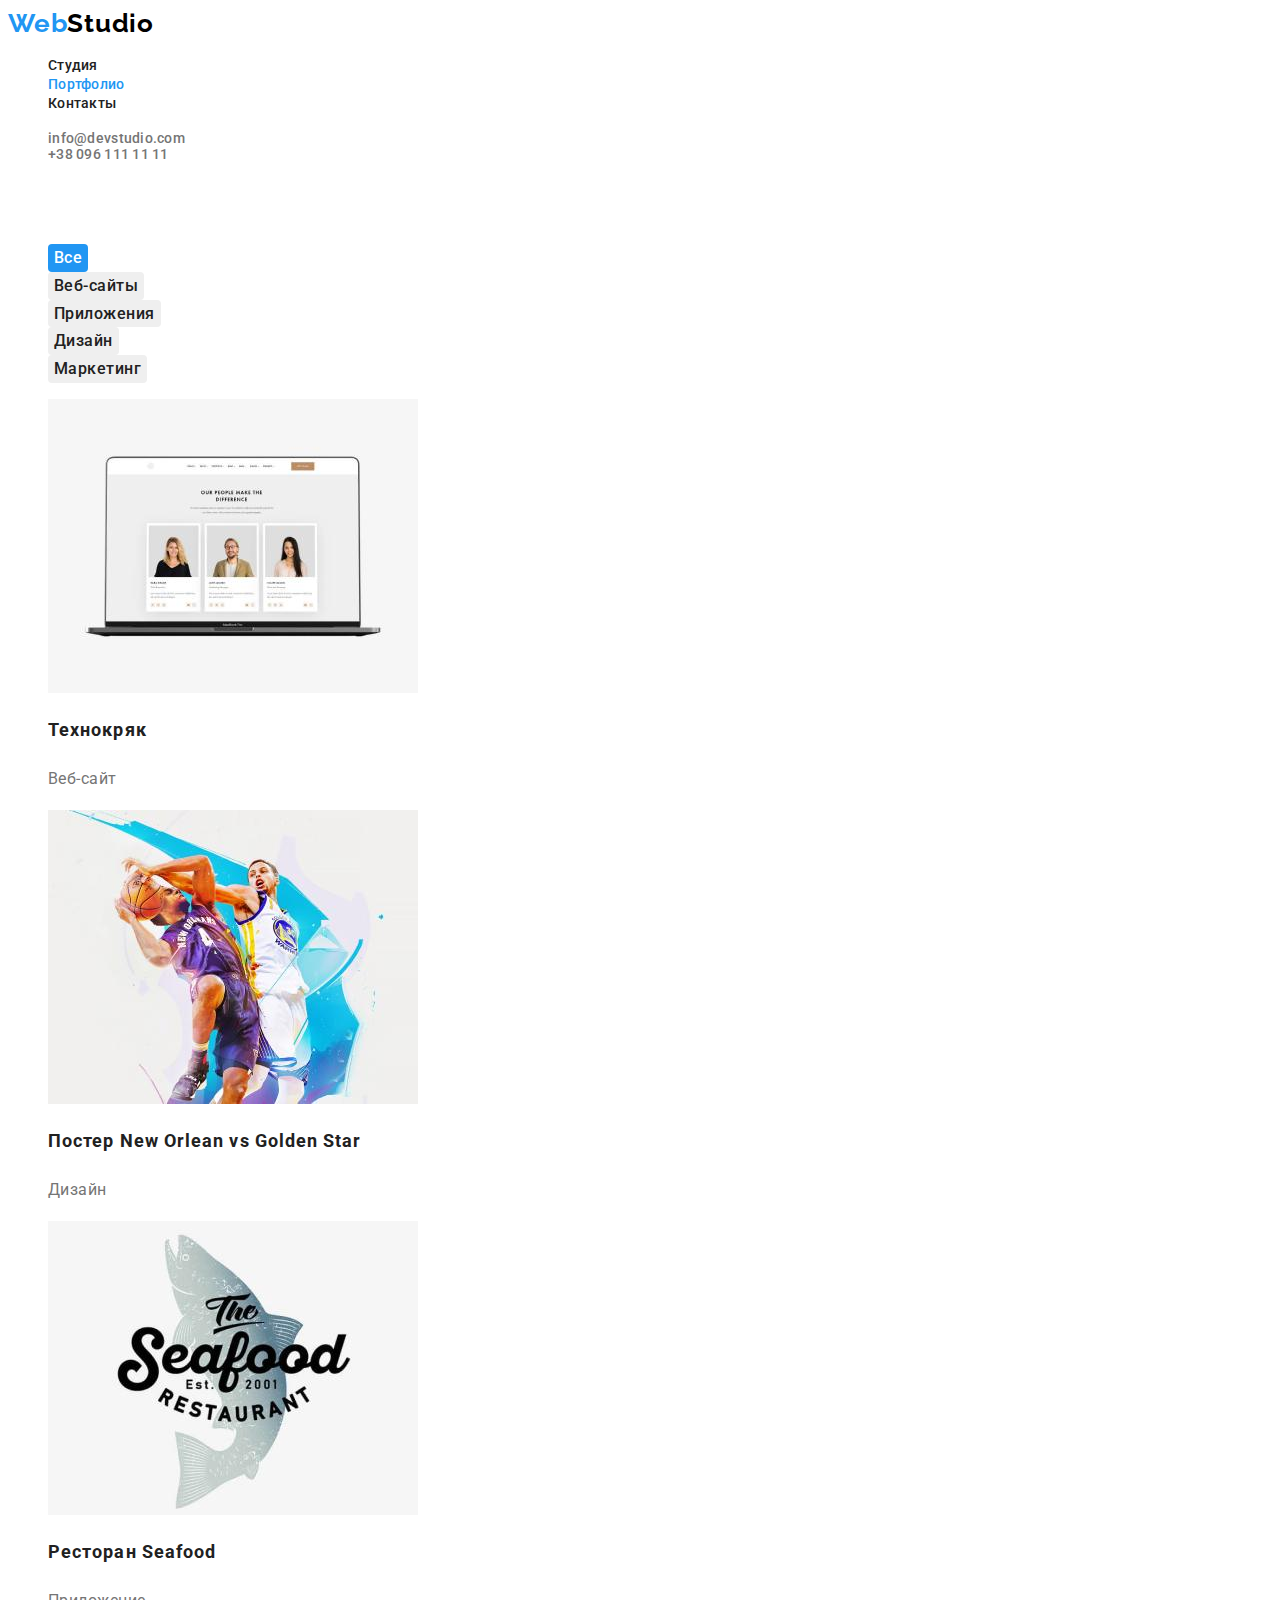
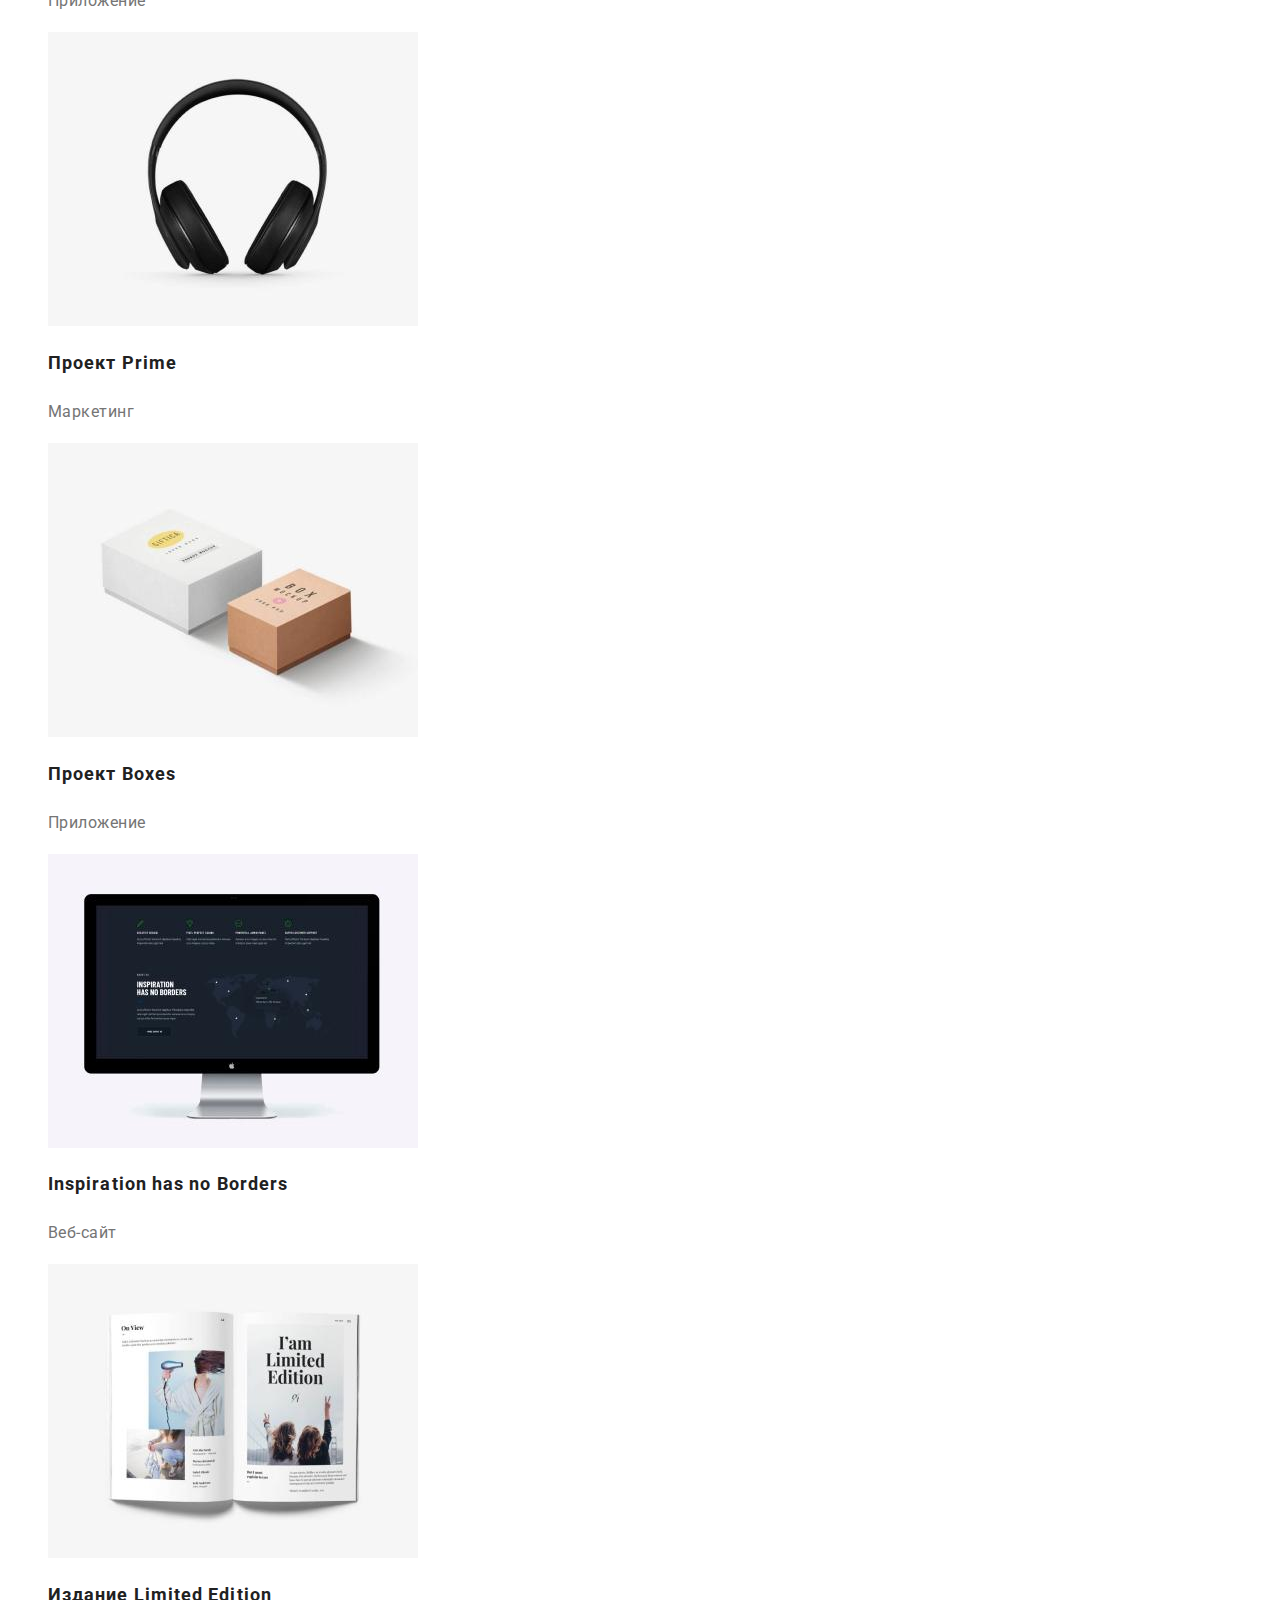
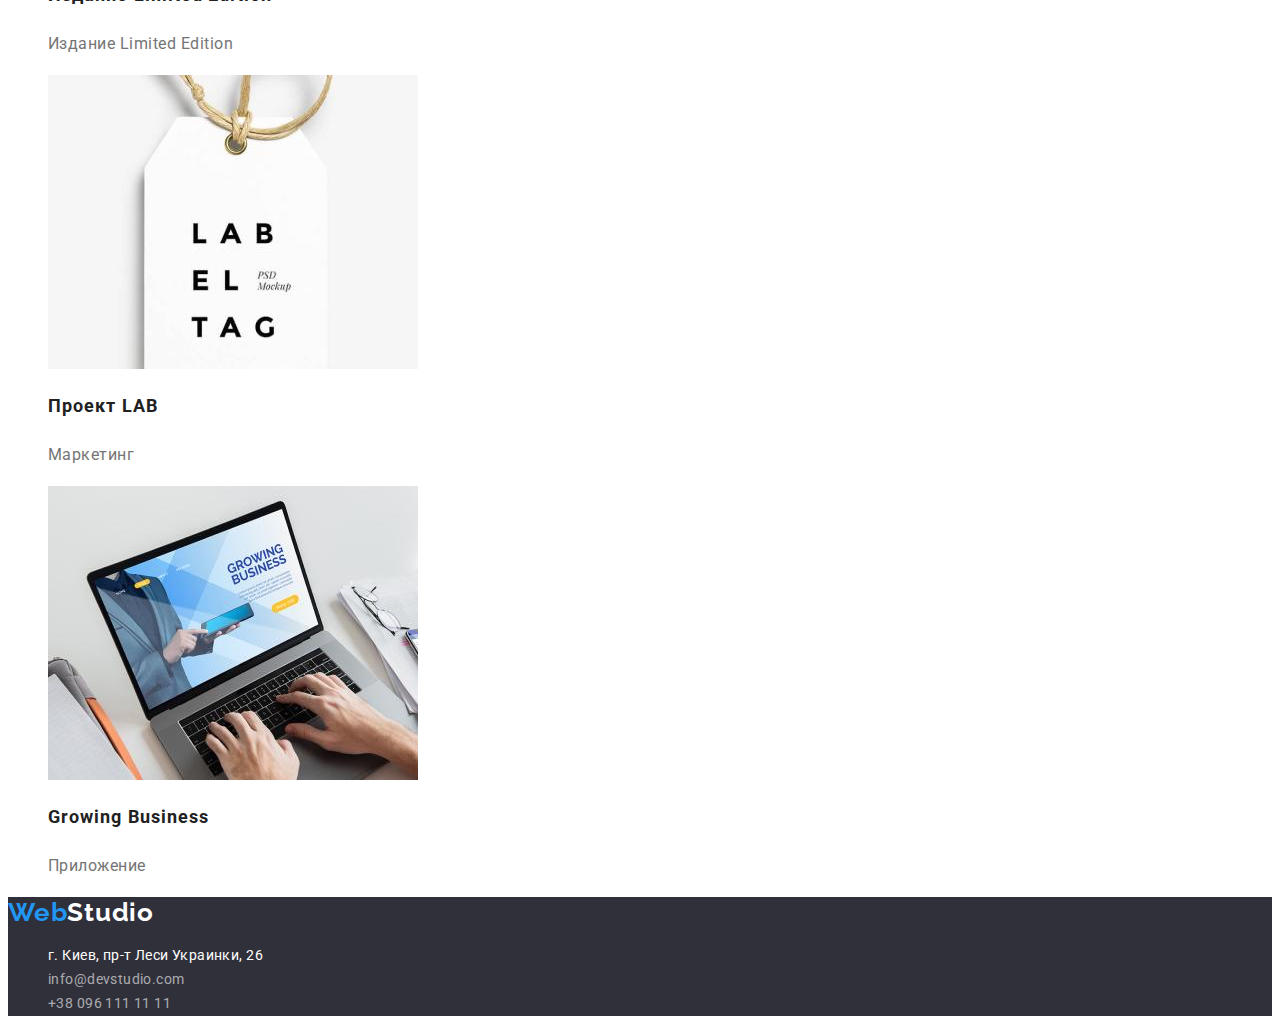
==== commit d7dfbf89: "last correction" ====
--- a/portfolio.html
+++ b/portfolio.html
@@ -29,7 +29,7 @@
         <h1 class="main-title">Портфолио</h1>
         <section class="our-projects-section">
             <ul class="list projects-filter-list">
-                <li class="projects-filter-item"><button class="filter-btn" type="button">Все</button></li>
+                <li class="projects-filter-item"><button class="filter-btn current" type="button">Все</button></li>
                 <li class="projects-filter-item"><button class="filter-btn" type="button">Веб-сайты</button></li>
                 <li class="projects-filter-item"><button class="filter-btn" type="button">Приложения</button></li>
                 <li class="projects-filter-item"><button class="filter-btn" type="button">Дизайн</button></li>
--- a/css/styles.css
+++ b/css/styles.css
@@ -115,6 +115,7 @@
     text-align: center;
     letter-spacing: 0.06em;
     color: var(--main-white-color);
+    cursor: pointer;
 }
 .hero-section-btn:hover,
 .hero-section-btn:active,
@@ -213,11 +214,10 @@
 .main-title {
     visibility: hidden;
 }
-.main-content {
-    background-color: var(--third-background-color);
-}
 /* PROJECTS-LIST */
 .filter-btn {
+    border: none;
+    border-radius: 4px;
     font-family: Roboto,sans-serif;
     font-style: normal;
     font-weight: 500;
@@ -226,6 +226,13 @@
     text-align: center;
     letter-spacing: 0.03em;
     color: var(--secondary-black-color);
+    cursor: pointer;
+}
+.filter-btn.current {
+    border: none;
+    border-radius: 4px;
+    background-color: var(--main-blue-color);
+    color: var(--main-white-color);
 }
 .filter-btn:focus,
 .filter-btn:hover,
